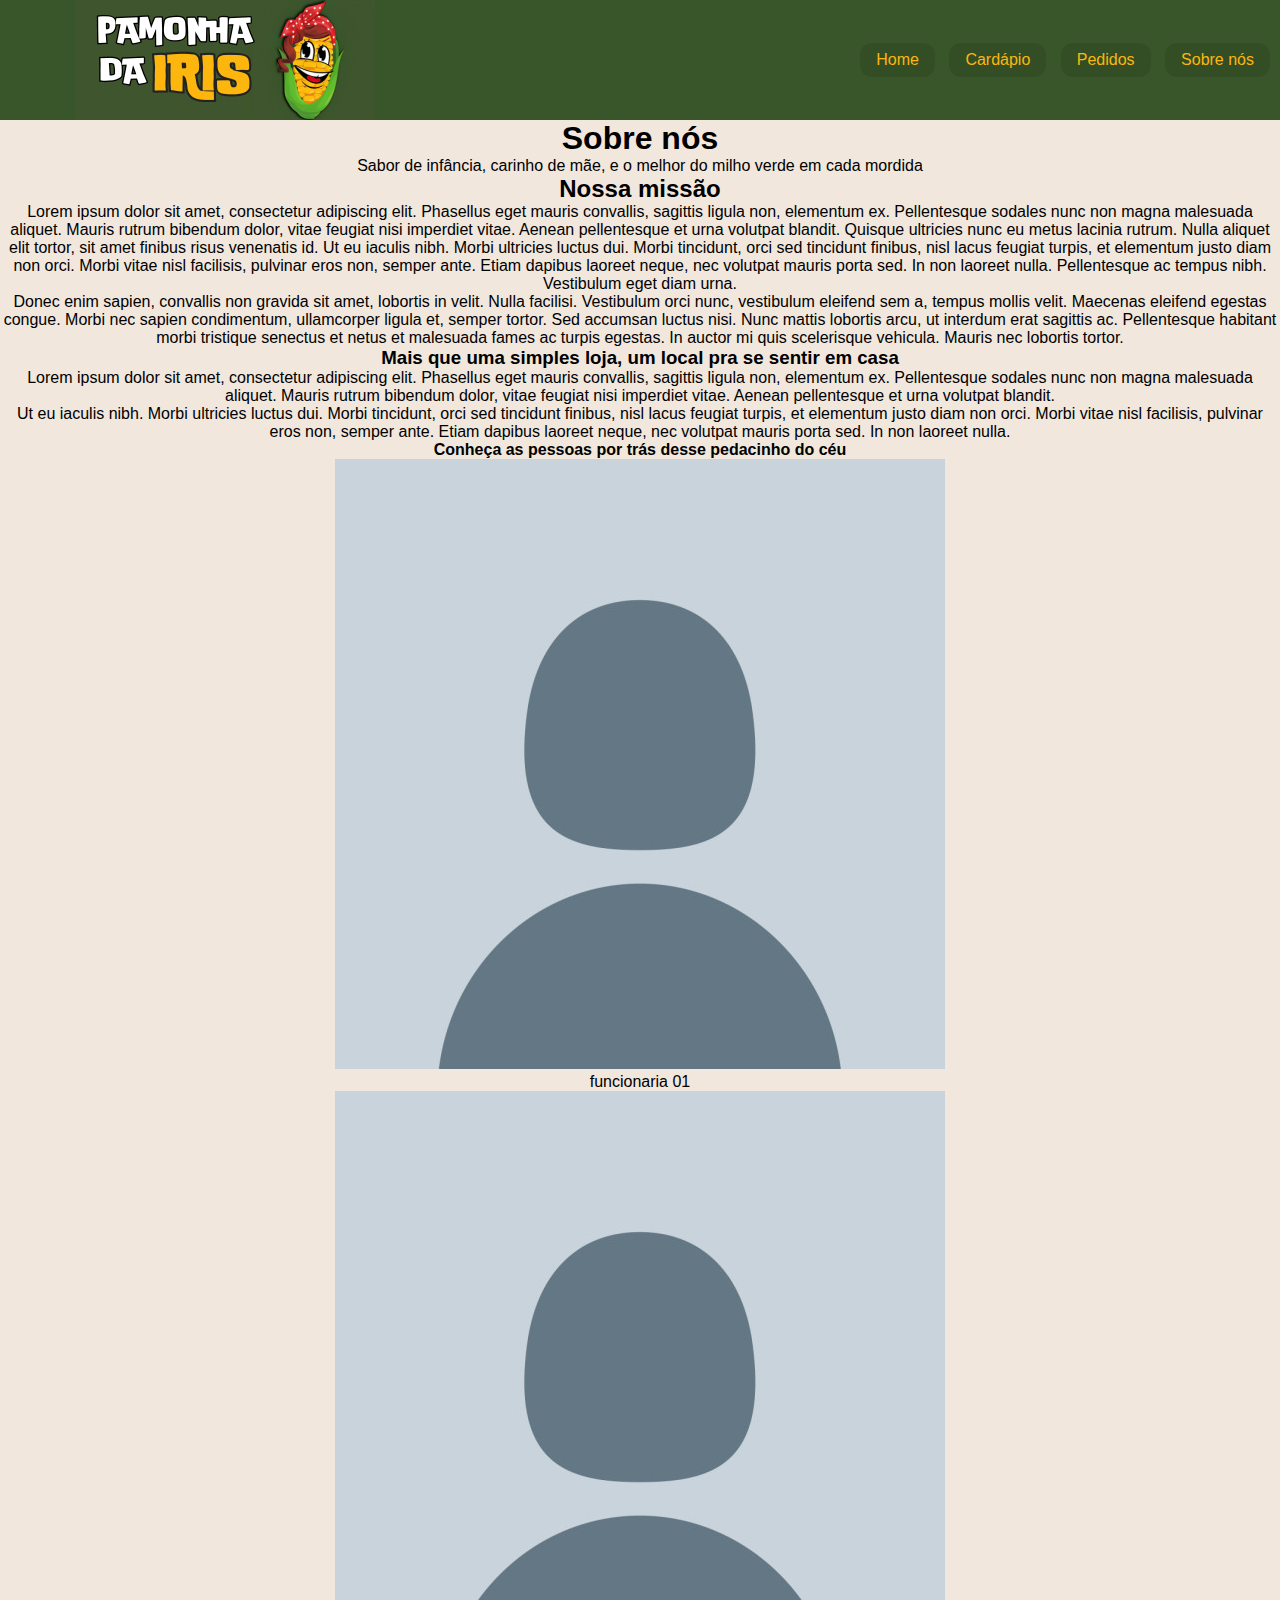
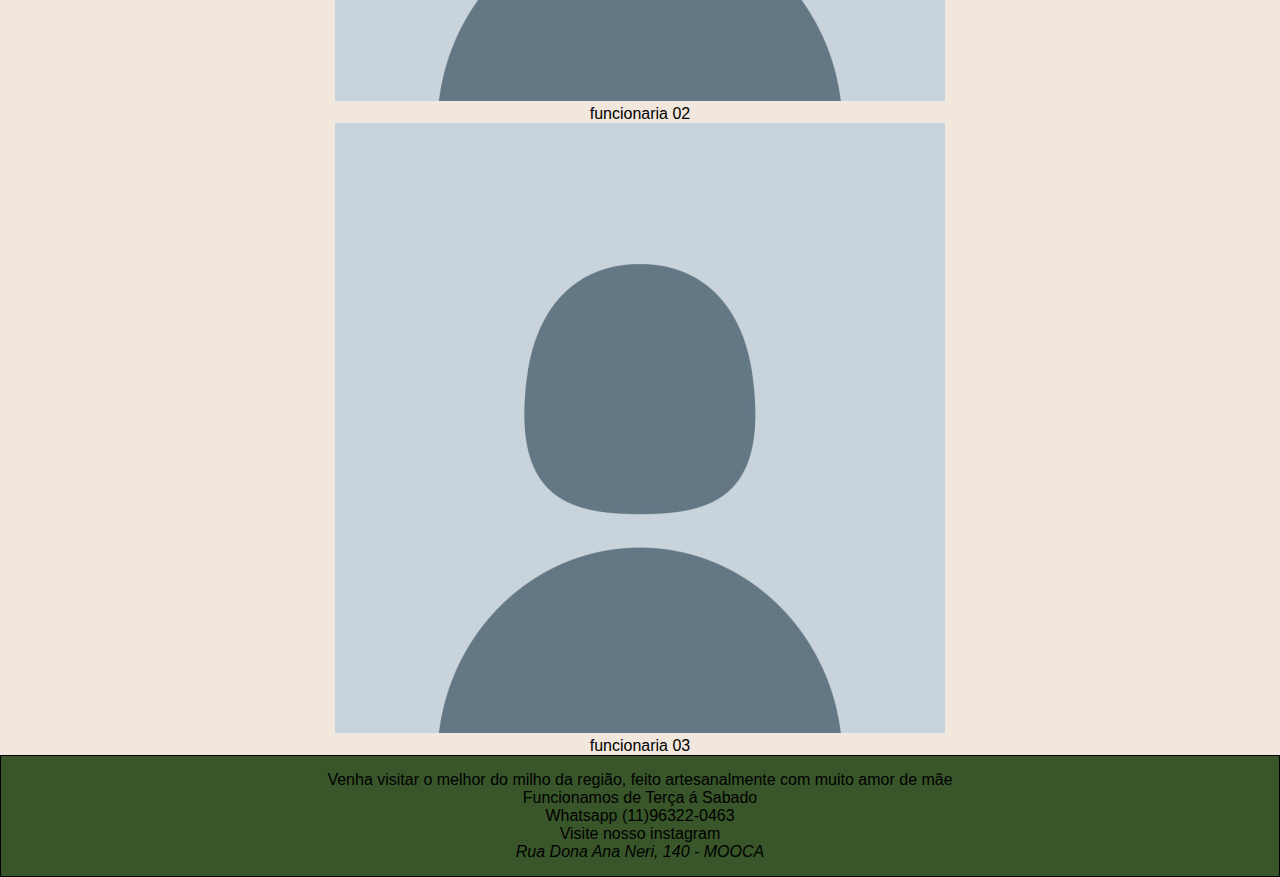
==== about.html @ 656d2824 "atualizacao header" ====
<!DOCTYPE html>
<html lang="pt-br">
<head>
    <meta charset="UTF-8">
    <meta name="viewport" content="width=device-width, initial-scale=1.0">
    <title>Pamonha da Iris</title>
    <link rel="stylesheet" href="styles/main.css">
    <link rel="stylesheet" href="styles/about.css">
</head>
<body>
    <header>
        <nav class="container__header">
            <div class="container__header__logo">
                <img class="logo_img" src="img/PAMONHA.png">
            </div>

            <ul class="menu">
                <li class="menu__item"><a href="index.html">Home</a></li>
                <li class="menu__item"><a href="cardapio.html">Cardápio</a></li>
                <li class="menu__item"><a href="pedidos.html">Pedidos</a></li>
                <li class="menu__item"><a href="about.html">Sobre nós</a></li>
            </ul>
        </nav>
    </header>
    <main>
        <section class="about-us"><h1>Sobre nós</h1>
            <p>Sabor de infância, carinho de mãe, e o melhor do milho verde em cada mordida</p>
            <h2>Nossa missão</h2>
            <p>Lorem ipsum dolor sit amet, consectetur adipiscing elit. Phasellus eget mauris convallis, sagittis ligula non, elementum ex. Pellentesque sodales nunc non magna malesuada aliquet. Mauris rutrum bibendum dolor, vitae feugiat nisi imperdiet vitae. Aenean pellentesque et urna volutpat blandit. Quisque ultricies nunc eu metus lacinia rutrum. Nulla aliquet elit tortor, sit amet finibus risus venenatis id. Ut eu iaculis nibh. Morbi ultricies luctus dui. Morbi tincidunt, orci sed tincidunt finibus, nisl lacus feugiat turpis, et elementum justo diam non orci. Morbi vitae nisl facilisis, pulvinar eros non, semper ante. Etiam dapibus laoreet neque, nec volutpat mauris porta sed. In non laoreet nulla. Pellentesque ac tempus nibh. Vestibulum eget diam urna.</p>
            <p>Donec enim sapien, convallis non gravida sit amet, lobortis in velit. Nulla facilisi. Vestibulum orci nunc, vestibulum eleifend sem a, tempus mollis velit. Maecenas eleifend egestas congue. Morbi nec sapien condimentum, ullamcorper ligula et, semper tortor. Sed accumsan luctus nisi. Nunc mattis lobortis arcu, ut interdum erat sagittis ac. Pellentesque habitant morbi tristique senectus et netus et malesuada fames ac turpis egestas. In auctor mi quis scelerisque vehicula. Mauris nec lobortis tortor.</p>
        </section>
        
        <section class="nossa-historia">
            <h3>Mais que uma simples loja, um local pra se sentir em casa</h3>
            <p>Lorem ipsum dolor sit amet, consectetur adipiscing elit. Phasellus eget mauris convallis, sagittis ligula non, elementum ex. Pellentesque sodales nunc non magna malesuada aliquet. Mauris rutrum bibendum dolor, vitae feugiat nisi imperdiet vitae. Aenean pellentesque et urna volutpat blandit.</p>
            <p>Ut eu iaculis nibh. Morbi ultricies luctus dui. Morbi tincidunt, orci sed tincidunt finibus, nisl lacus feugiat turpis, et elementum justo diam non orci. Morbi vitae nisl facilisis, pulvinar eros non, semper ante. Etiam dapibus laoreet neque, nec volutpat mauris porta sed. In non laoreet nulla.</p>
        </section>

        <section class="funcionarios">
            <h4>Conheça as pessoas por trás desse pedacinho do céu</h4>
            <div class="funcionaria">
                <img src="img/no_img.png" alt="imagem da funcionaria 01">
                <p>funcionaria 01</p>
            </div>
            <div class="funcionaria">
                <img src="img/no_img.png" alt="imagem da funcionaria 01">
                <p>funcionaria 02</p>
            </div>
            <div class="funcionaria">
                <img src="img/no_img.png" alt="imagem da funcionaria 01">
                <p>funcionaria 03</p>
            </div>
        </section>
        
        <section class="feedback">

        </section>
    </main>
    <footer class="contato">
        <div class="contato__redes">
            <p>Venha visitar o melhor do milho da região, feito artesanalmente com muito amor de mãe</p>
            <p>Funcionamos de Terça á Sabado</p>
            <a href ="tel:+(11)96322-0463">Whatsapp (11)96322-0463</a>
            <a href="https://www.instagram.com/pamonhadairis/" target="_blank">Visite nosso instagram</a>
        </div>

        <div class="contato__endereco">
            <address>
                <p>Rua Dona Ana Neri, 140 - MOOCA</p>
            </address>
        </div>
    </footer>

    <script src="script.js"></script>
</body>
</html>
---- styles/main.css ----
@import url('https://fonts.googleapis.com/css2?family=Sulphur+Point:wght@300;400;700&display=swap');
/* font-family: 'Sulphur Point', sans-serif;*/

:root {
    --bege-fundo: #F1E7DD;
    --amarelo-escuro: #FCB60D;
    --preto: rgb(4, 2, 1);
    --marrom: rgb(133, 39, 3);
    --verde-escuro: #39562A;
    --verde-medio: rgb(63, 95, 46);
}

* {
	margin: 0;
	padding: 0;
}

body {
	font-family: 'Sulphur Point', sans-serif;
	background-color: var(--bege-fundo);
    text-align: center;
    margin: 0;
    font-family: Arial, sans-serif;
}

.container__header {
    display: flex;
    align-items: center;
    justify-content: space-between;
    background-color: var(--verde-escuro);
    height: 120px;
}

.container__header__logo {
    width: 300px;
    height: 120px;
}

.logo_img {
    padding-left: 25%;
    width: 100%;
    height: 100%;
}

.container__header__nome {
    font-size: 32px;
}

.menu {
    list-style: none;
    margin: 0;
}

.menu__item {
    background-color: rgb(51, 78, 37); 
    display: inline-block;
    margin-right: 10px;
    border-radius: 12px;

}

.menu__item a {
    text-decoration: none;
    color: var(--amarelo-escuro);
    padding: 8px 16px; 
    display: block;
    box-sizing: border-box;
}

.menu__item a:hover {
    background-color: rgb(51, 78, 37);
    color: white;
    border-radius: 8px;
}

.contato {
    display: flex;
    align-items: center;
    justify-content: center;
    background-color: var(--verde-escuro);
    height: 120px;
    border: 1px solid black;
    flex-direction: column;
}

.contato__redes {
    display: flex;
    flex-direction: column;
    align-items: center;
    text-align: center;
}

.contato__redes h5, .contato__redes p, .contato__redes a {
    margin: 0;
}

.contato__redes a {
    color: black;
    text-decoration: none;
}

.contato__redes a:hover {
    text-decoration: underline;
}
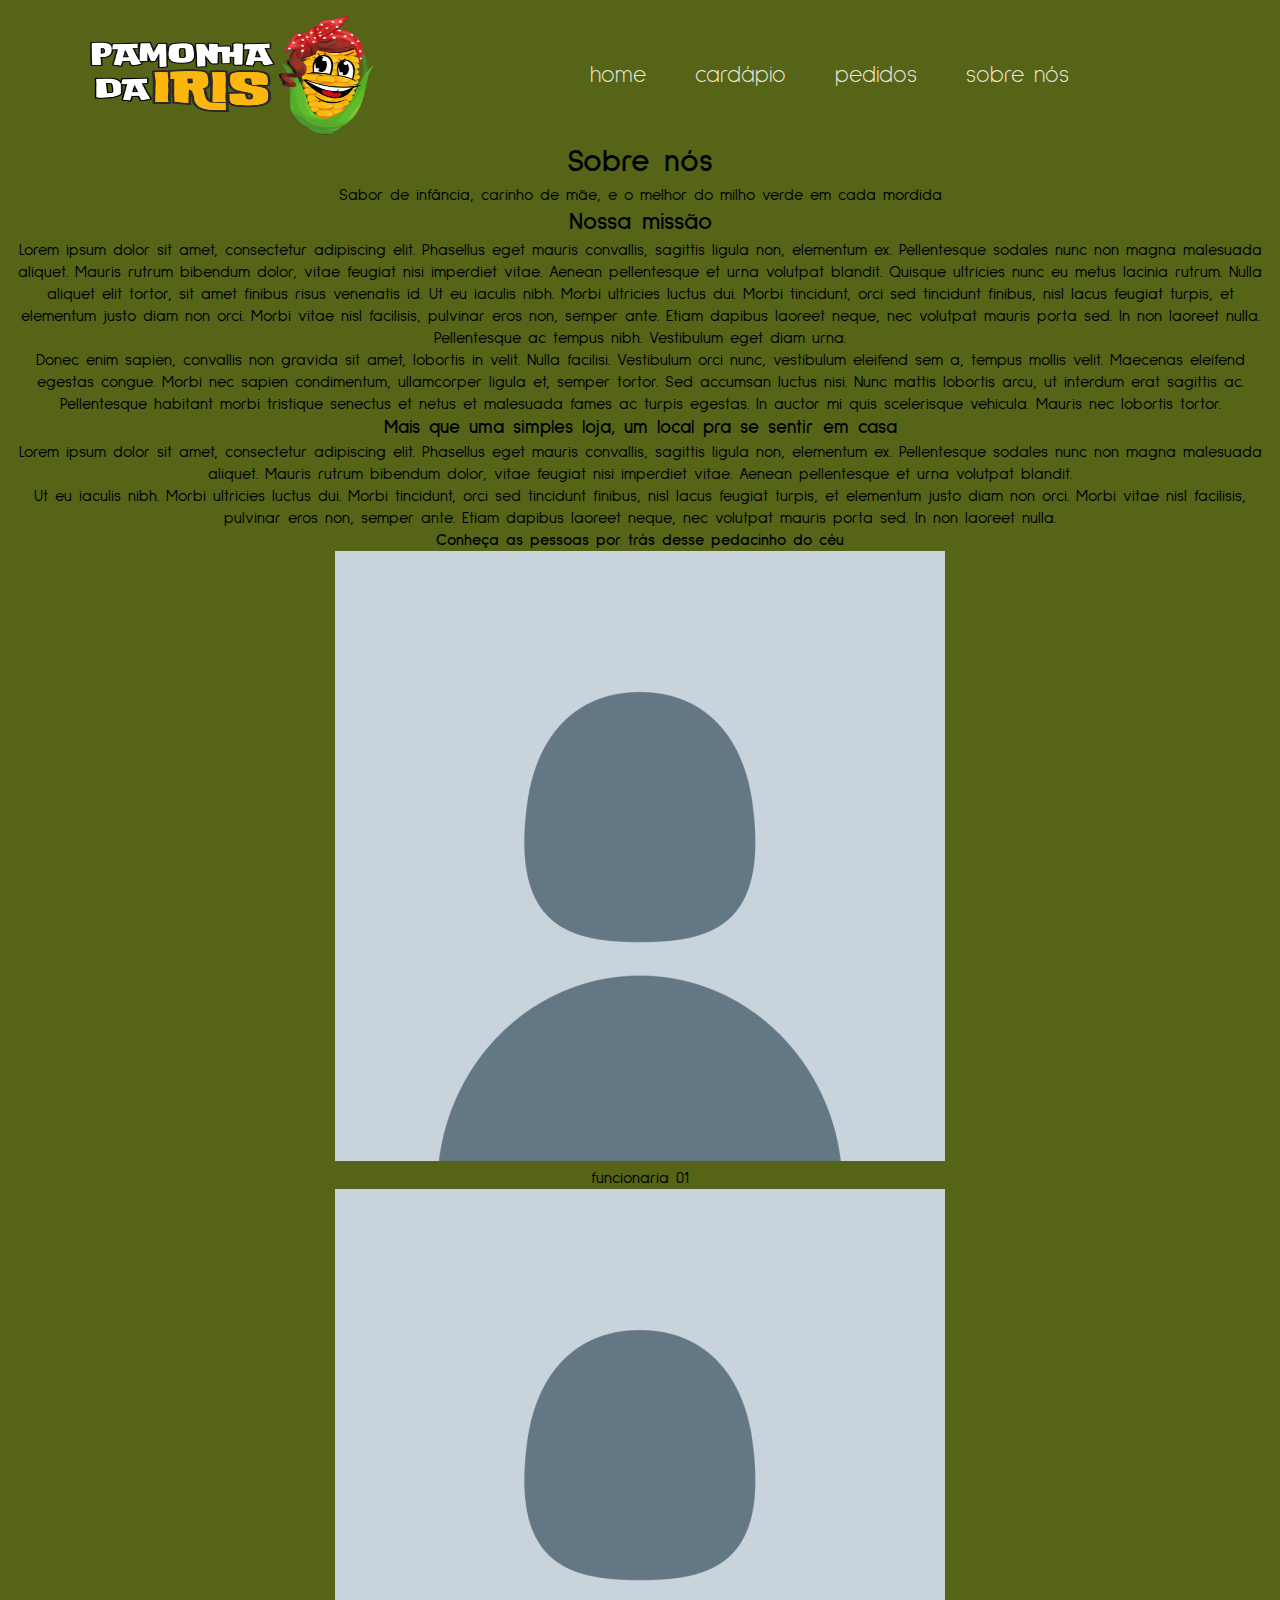
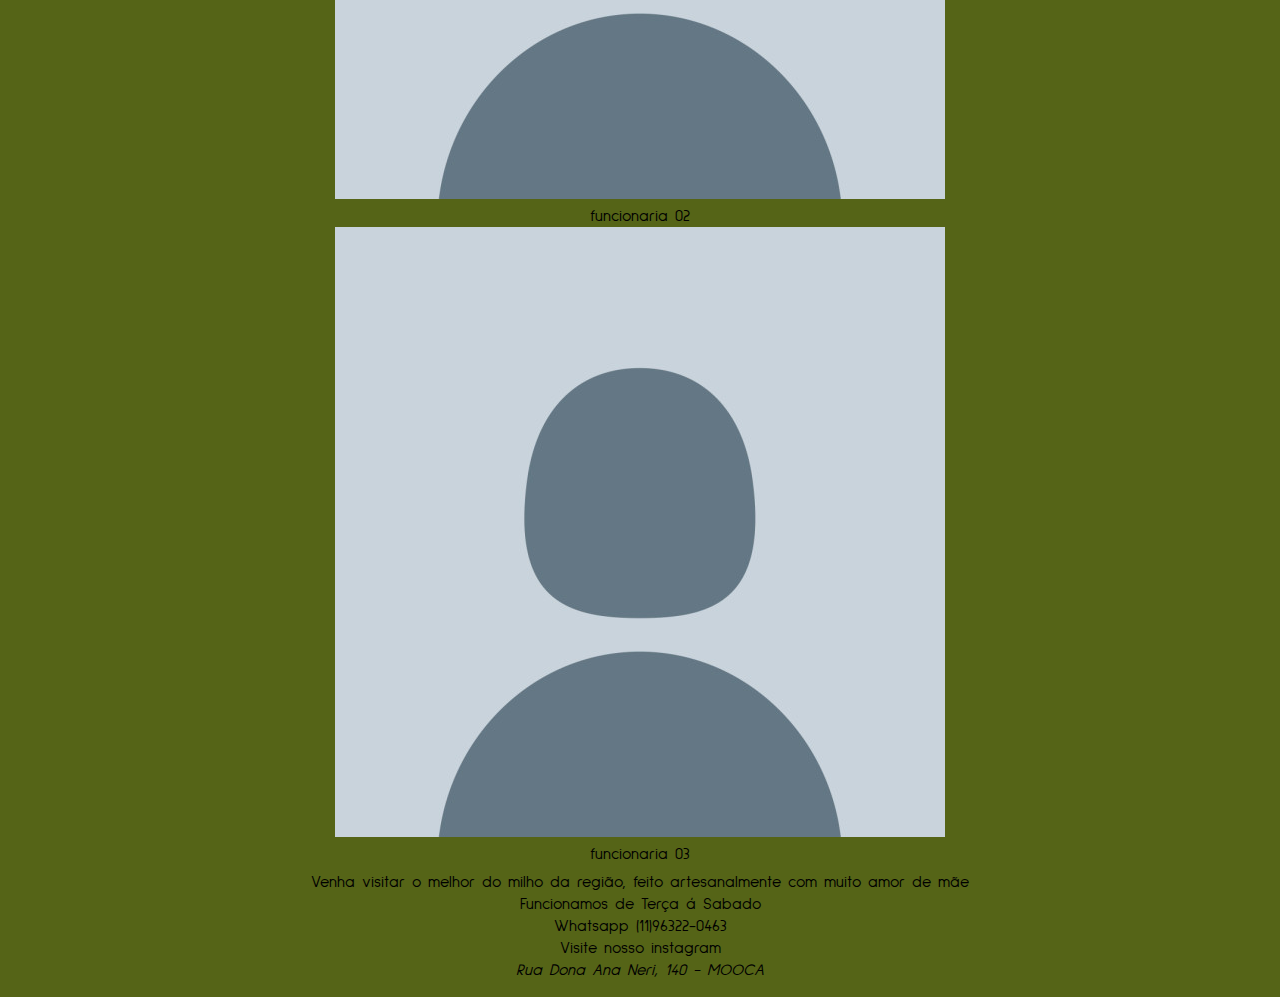
==== commit 5b7be2e3: "alteracao logo" ====
--- a/about.html
+++ b/about.html
@@ -11,7 +11,7 @@
     <header>
         <nav class="container__header">
             <div class="container__header__logo">
-                <img class="logo_img" src="img/PAMONHA.png">
+                <img class="logo_img" src="img/1.png">
             </div>
 
             <ul class="menu">
--- a/styles/main.css
+++ b/styles/main.css
@@ -1,13 +1,17 @@
 @import url('https://fonts.googleapis.com/css2?family=Sulphur+Point:wght@300;400;700&display=swap');
+@import url('https://fonts.googleapis.com/css2?family=Agbalumo&display=swap');
+@import url('https://fonts.googleapis.com/css2?family=Archivo+Black&display=swap');
 /* font-family: 'Sulphur Point', sans-serif;*/
 
+/* Variáveis de cores */
 :root {
     --bege-fundo: #F1E7DD;
+    /* 241 231  221*/
     --amarelo-escuro: #FCB60D;
     --preto: rgb(4, 2, 1);
     --marrom: rgb(133, 39, 3);
-    --verde-escuro: #39562A;
-    --verde-medio: rgb(63, 95, 46);
+    --verde-escuro: #556417;
+    --verde-medio: #3C4C02;
 }
 
 * {
@@ -17,18 +21,19 @@
 
 body {
 	font-family: 'Sulphur Point', sans-serif;
-	background-color: var(--bege-fundo);
+	background-color: var(--verde-escuro);
     text-align: center;
-    margin: 0;
-    font-family: Arial, sans-serif;
+    border: 10px solid var(--verde-escuro);
 }
 
+/* CABEÇALHO */
 .container__header {
     display: flex;
     align-items: center;
     justify-content: space-between;
     background-color: var(--verde-escuro);
-    height: 120px;
+    height: 130px;
+    font-family: 'Sulphur Point', sans-serif;
 }
 
 .container__header__logo {
@@ -42,44 +47,57 @@
     height: 100%;
 }
 
+.container__header__logo img:hover {
+    -webkit-transform: scale(1.08);
+    -ms-transform: scale(1.08);
+    transform: scale(1.08);
+    transition: 1s ease;
+}
+
 .container__header__nome {
     font-size: 32px;
 }
 
 .menu {
     list-style: none;
-    margin: 0;
+    padding: 100px;
+    margin-right: 75px;
 }
 
 .menu__item {
-    background-color: rgb(51, 78, 37); 
+    background-color: var(--verde-escuro); 
     display: inline-block;
     margin-right: 10px;
     border-radius: 12px;
-
+    font-size: 23px;
+    font-weight: 300;
+    text-transform: lowercase;
 }
 
 .menu__item a {
     text-decoration: none;
-    color: var(--amarelo-escuro);
+    color: var(--bege-fundo);
     padding: 8px 16px; 
     display: block;
     box-sizing: border-box;
 }
 
 .menu__item a:hover {
-    background-color: rgb(51, 78, 37);
-    color: white;
-    border-radius: 8px;
+    background-color: rgba(241, 231,  221, 0.2);
+    color: var(--amarelo-escuro);
+    font-weight: 700;
+    border: 1px solid var(--bege-fundo);
+    border-radius: 24px;
 }
 
+/* RODAPÉ */
 .contato {
     display: flex;
     align-items: center;
     justify-content: center;
     background-color: var(--verde-escuro);
     height: 120px;
-    border: 1px solid black;
+    border: 1px solid var(--verde-escuro);
     flex-direction: column;
 }
 
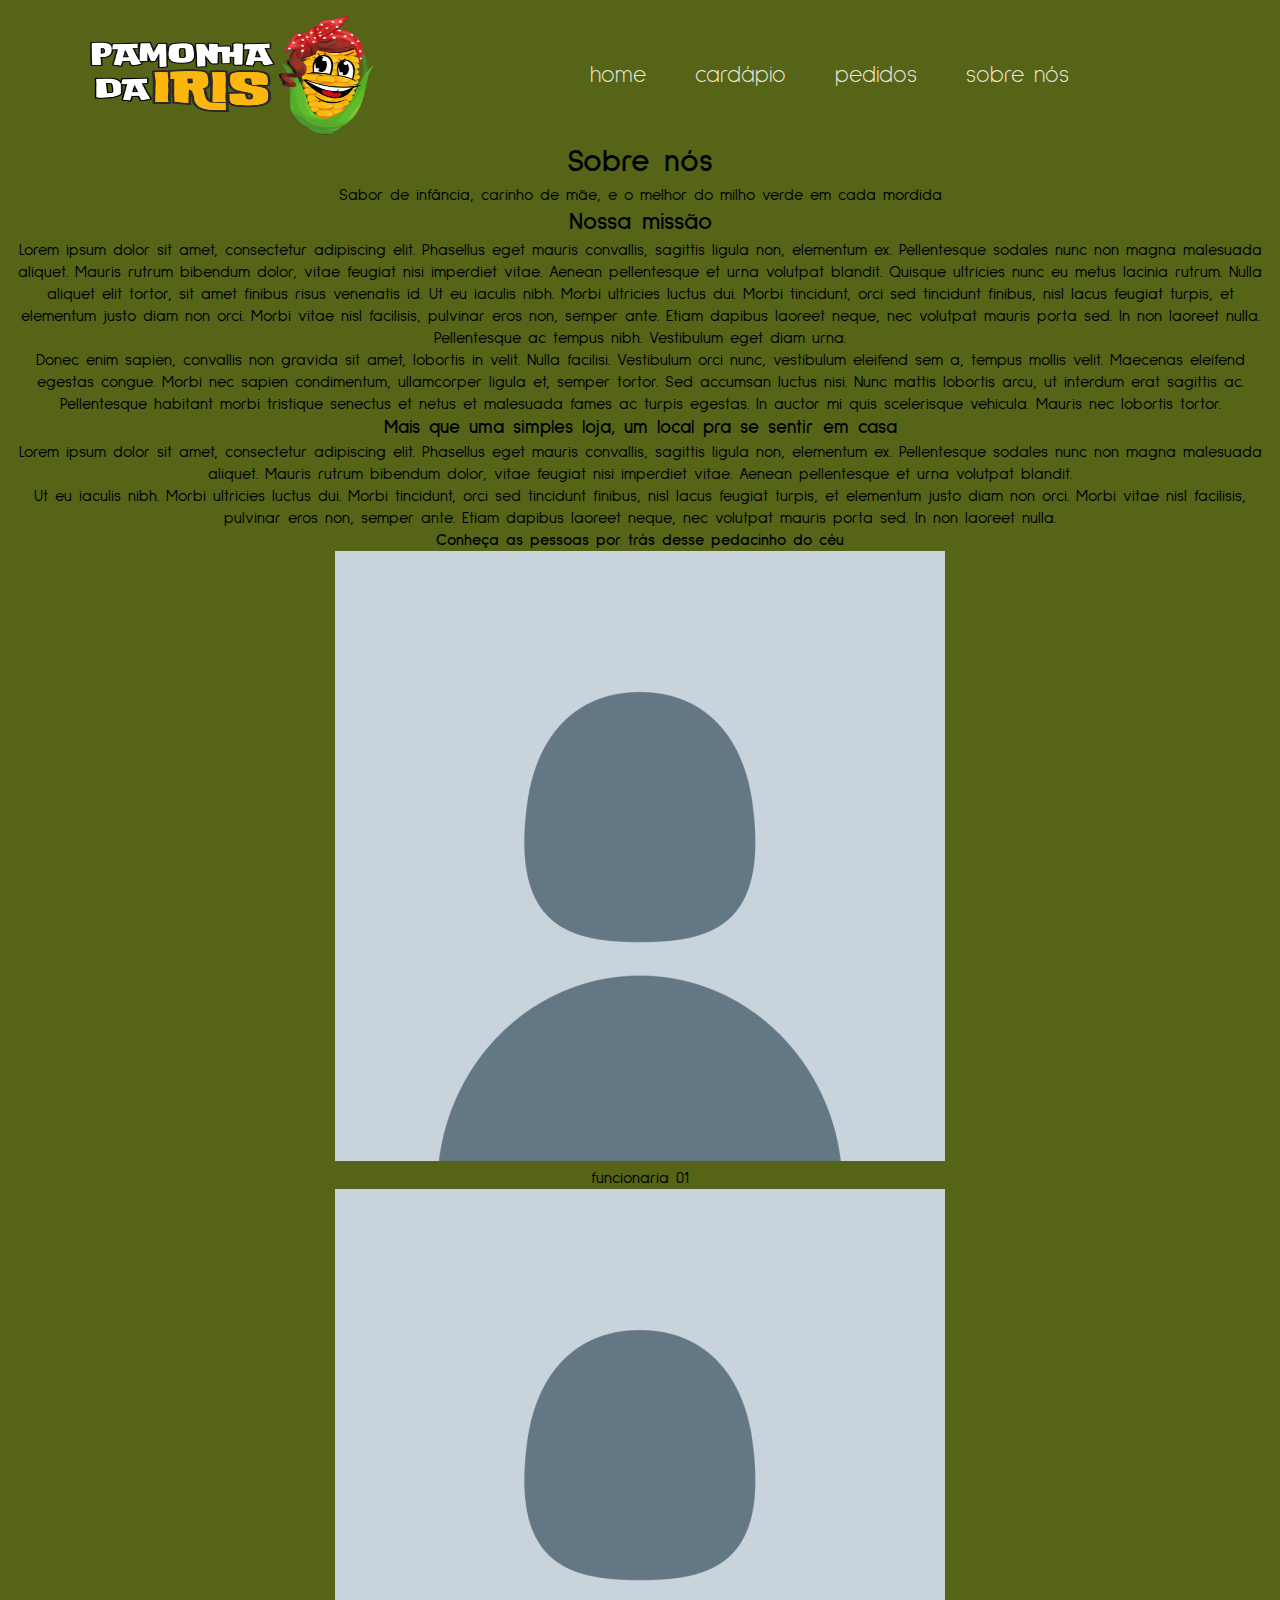
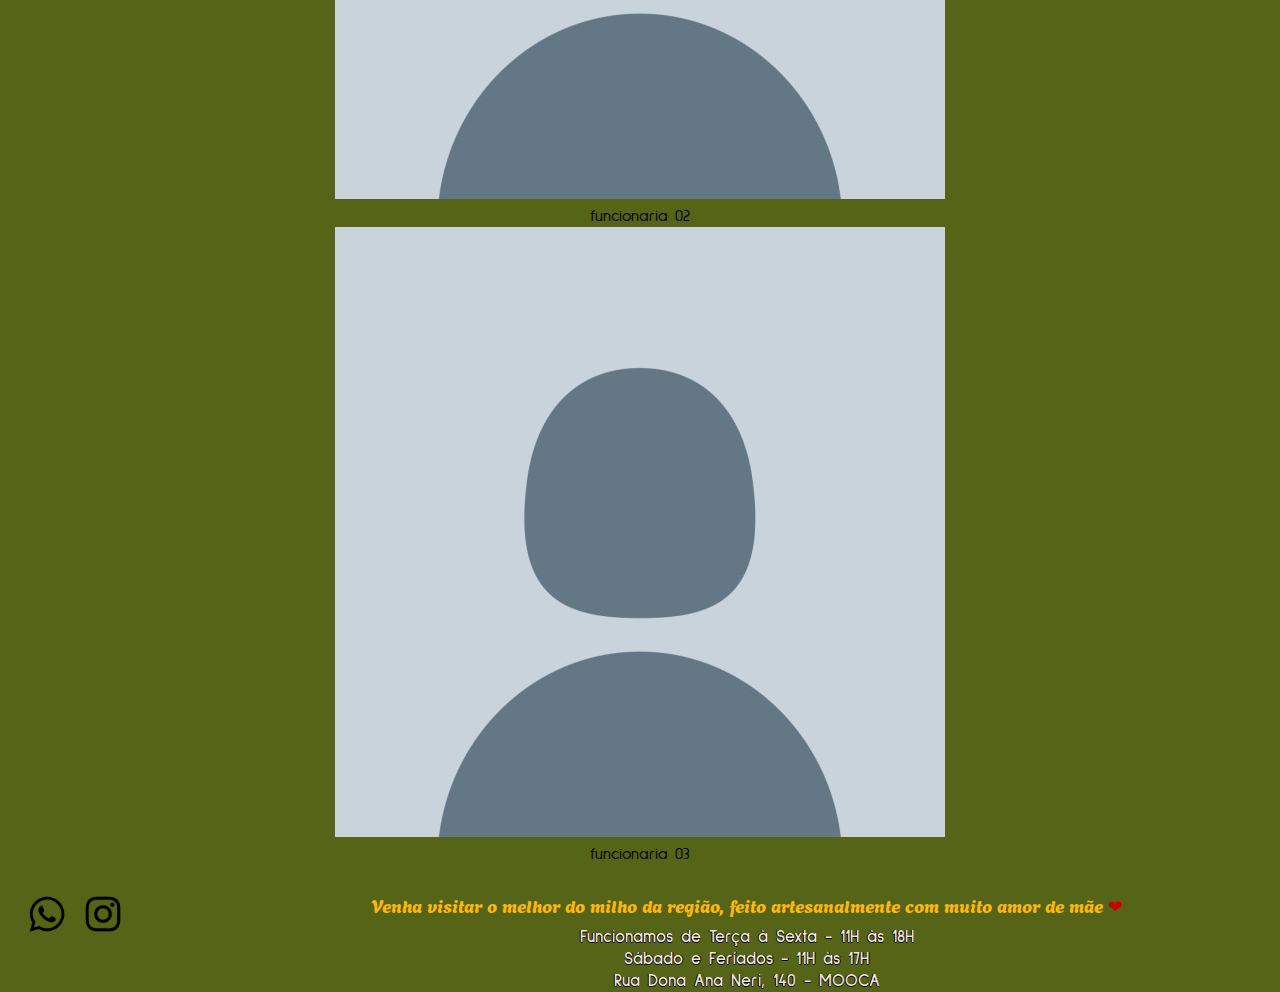
==== commit 00f53f53: "atualizacao index" ====
--- a/about.html
+++ b/about.html
@@ -57,18 +57,19 @@
         </section>
     </main>
     <footer class="contato">
-        <div class="contato__redes">
-            <p>Venha visitar o melhor do milho da região, feito artesanalmente com muito amor de mãe</p>
-            <p>Funcionamos de Terça á Sabado</p>
-            <a href ="tel:+(11)96322-0463">Whatsapp (11)96322-0463</a>
-            <a href="https://www.instagram.com/pamonhadairis/" target="_blank">Visite nosso instagram</a>
+
+        <div class="container_contato">
+            <a href ="https://wa.me/+5511963220463" target="_blank"><img class="contato_img" src="img/whatsapp_logo.png"></a>
+            <a href="https://www.instagram.com/pamonhadairis/" target="_blank"><img class="contato_img" src="img/instagram_logo.png"></a>
         </div>
 
-        <div class="contato__endereco">
-            <address>
-                <p>Rua Dona Ana Neri, 140 - MOOCA</p>
-            </address>
+        <div class="contato__redes">
+            <p class="contato__redes__p1">Venha visitar o melhor do milho da região, feito artesanalmente com muito amor de mãe <span id="contato_coracao">❤</span></p>
+            <p class="contato__redes__p2">Funcionamos de Terça à Sexta - 11H às 18H</p>
+            <p class="contato__redes__p2">Sábado e Feríados - 11H às 17H</p>
+            <p class="contato__redes__p2">Rua Dona Ana Neri, 140 - MOOCA</p>
         </div>
+
     </footer>
 
     <script src="script.js"></script>
--- a/styles/main.css
+++ b/styles/main.css
@@ -2,16 +2,20 @@
 @import url('https://fonts.googleapis.com/css2?family=Agbalumo&display=swap');
 @import url('https://fonts.googleapis.com/css2?family=Archivo+Black&display=swap');
 /* font-family: 'Sulphur Point', sans-serif;*/
+/* font-family: 'Archivo Black', sans-serif; */
 
 /* Variáveis de cores */
 :root {
     --bege-fundo: #F1E7DD;
     /* 241 231  221*/
     --amarelo-escuro: #FCB60D;
+    /* 252 182 13 */
     --preto: rgb(4, 2, 1);
     --marrom: rgb(133, 39, 3);
     --verde-escuro: #556417;
+    /* 85 100 23 */
     --verde-medio: #3C4C02;
+    /* 60 76 2 */
 }
 
 * {
@@ -93,30 +97,58 @@
 /* RODAPÉ */
 .contato {
     display: flex;
-    align-items: center;
-    justify-content: center;
+    flex-direction: row;
+    justify-content: flex-start;
+    gap: 19.5%;
     background-color: var(--verde-escuro);
-    height: 120px;
+    height: 90px;
     border: 1px solid var(--verde-escuro);
-    flex-direction: column;
+    margin-top: 25px;
+}
+
+.container_contato {
+    display: flex;
+    gap: 10px;
+    margin-left: 1%;
+}
+
+.contato_img {
+    width: 46px;
+    height: 46px;
 }
 
 .contato__redes {
     display: flex;
     flex-direction: column;
-    align-items: center;
-    text-align: center;
+    justify-content: flex-start;
+    display: block;
 }
 
-.contato__redes h5, .contato__redes p, .contato__redes a {
-    margin: 0;
+.contato__redes p{
+    display: block;
 }
 
-.contato__redes a {
-    color: black;
-    text-decoration: none;
+.contato__redes__p1 {
+    font-family: 'Agbalumo';
+    word-spacing: 2px;
+    font-size: 18px;
+    color: var(--amarelo-escuro);
+    margin-bottom: 8px;
 }
 
-.contato__redes a:hover {
-    text-decoration: underline;
+.contato__redes__p2 {
+    color: var(--bege-fundo);
+    font-family: 'Sulphur Point', sans-serif;
+    font-size: 16.5px;
+    font-weight: 700;
+    text-shadow: -0.5px 0 black, 0 0.5px black,
+    0.5px 0 black, 0 -0.5px black;
+}
+
+#contato_coracao {
+    color: rgb(199, 2, 2);
+}
+
+.container_contato a:hover {
+    filter: invert(1);
 }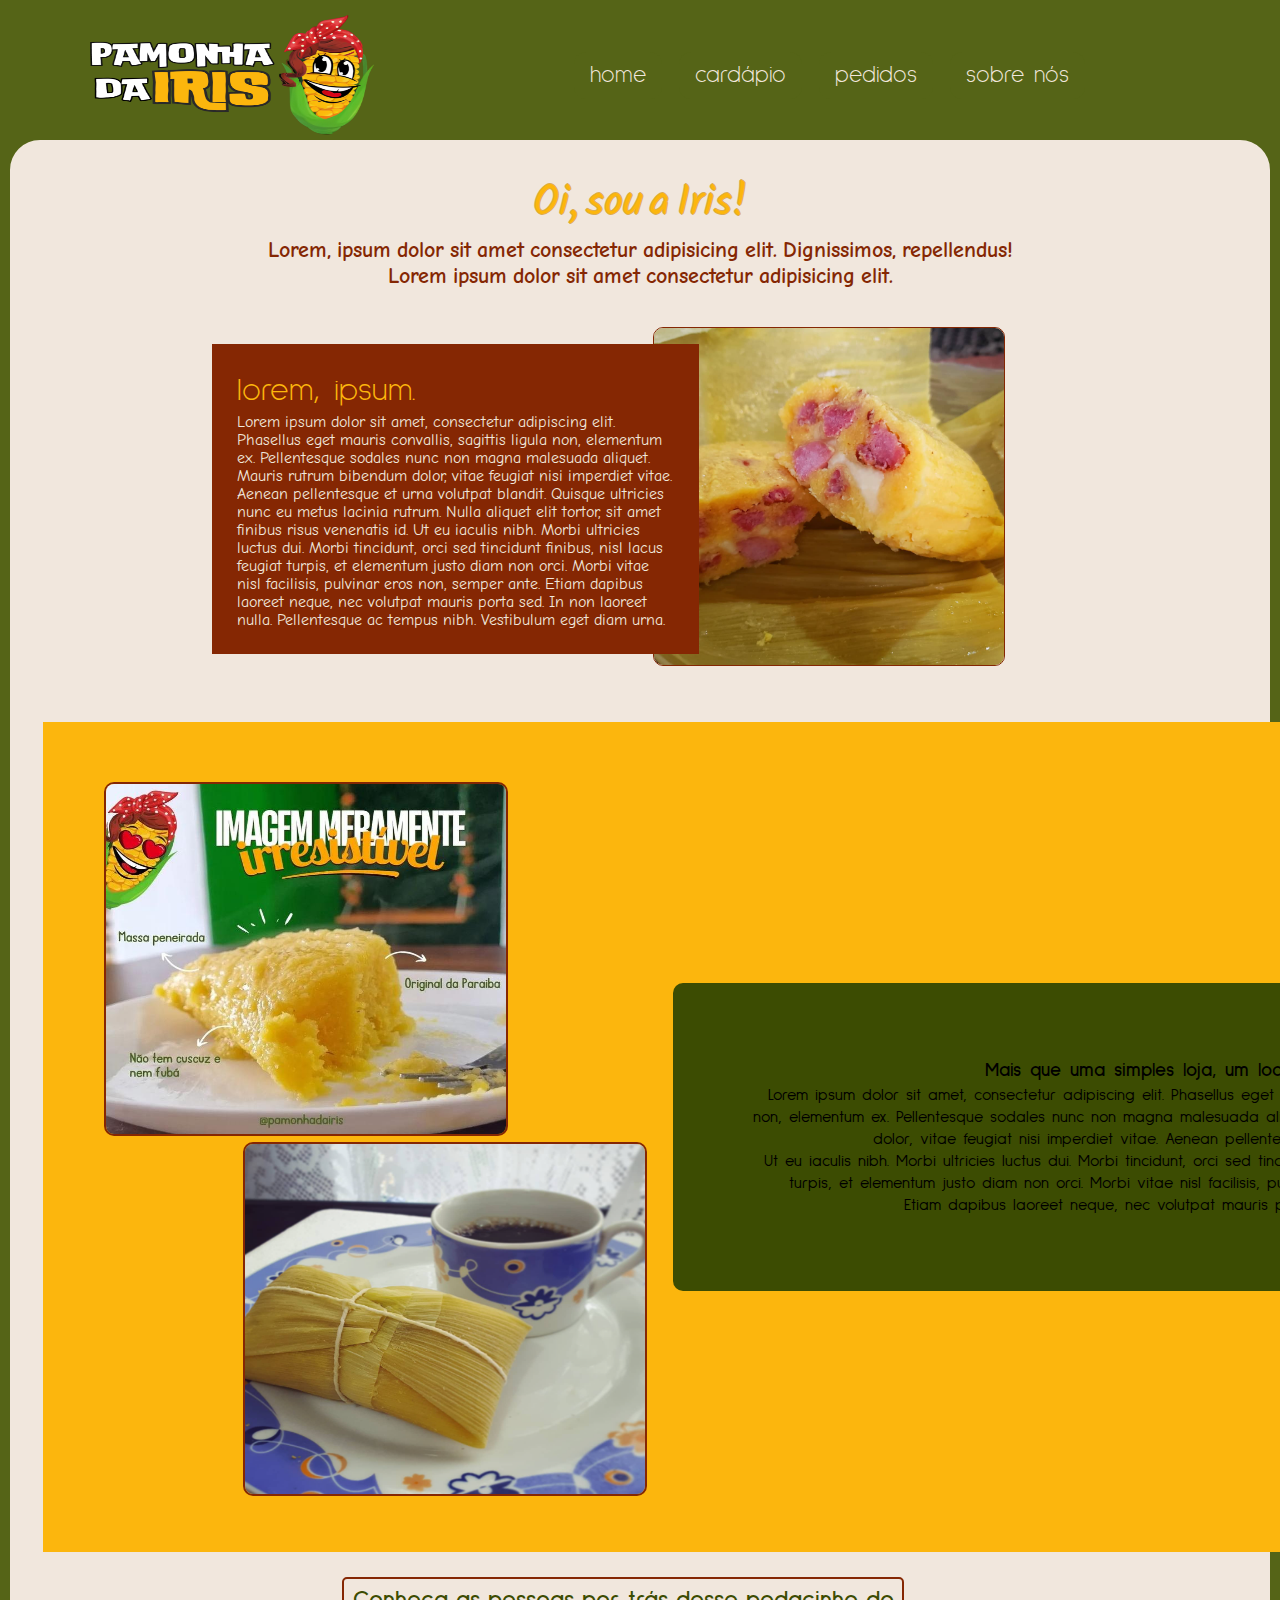
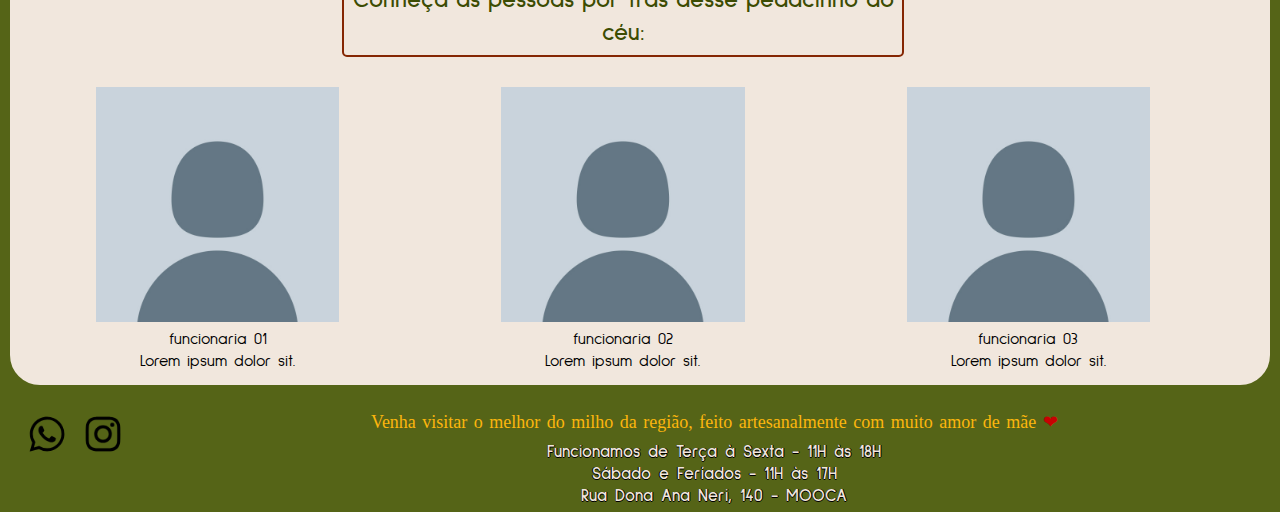
==== commit 9c3264ea: "atualizacao sobre-nos" ====
--- a/about.html
+++ b/about.html
@@ -22,33 +22,54 @@
             </ul>
         </nav>
     </header>
-    <main>
-        <section class="about-us"><h1>Sobre nós</h1>
-            <p>Sabor de infância, carinho de mãe, e o melhor do milho verde em cada mordida</p>
-            <h2>Nossa missão</h2>
-            <p>Lorem ipsum dolor sit amet, consectetur adipiscing elit. Phasellus eget mauris convallis, sagittis ligula non, elementum ex. Pellentesque sodales nunc non magna malesuada aliquet. Mauris rutrum bibendum dolor, vitae feugiat nisi imperdiet vitae. Aenean pellentesque et urna volutpat blandit. Quisque ultricies nunc eu metus lacinia rutrum. Nulla aliquet elit tortor, sit amet finibus risus venenatis id. Ut eu iaculis nibh. Morbi ultricies luctus dui. Morbi tincidunt, orci sed tincidunt finibus, nisl lacus feugiat turpis, et elementum justo diam non orci. Morbi vitae nisl facilisis, pulvinar eros non, semper ante. Etiam dapibus laoreet neque, nec volutpat mauris porta sed. In non laoreet nulla. Pellentesque ac tempus nibh. Vestibulum eget diam urna.</p>
-            <p>Donec enim sapien, convallis non gravida sit amet, lobortis in velit. Nulla facilisi. Vestibulum orci nunc, vestibulum eleifend sem a, tempus mollis velit. Maecenas eleifend egestas congue. Morbi nec sapien condimentum, ullamcorper ligula et, semper tortor. Sed accumsan luctus nisi. Nunc mattis lobortis arcu, ut interdum erat sagittis ac. Pellentesque habitant morbi tristique senectus et netus et malesuada fames ac turpis egestas. In auctor mi quis scelerisque vehicula. Mauris nec lobortis tortor.</p>
+    <main class="principal">
+        <section class="about-us">
+            <h1>Oi, sou a Iris!</h1>
+            <p>Lorem, ipsum dolor sit amet consectetur adipisicing elit. Dignissimos, repellendus!</p>
+            <p>Lorem ipsum dolor sit amet consectetur adipisicing elit.</p>
+        </section>
+
+        <section class="historia">
+            <div class="historia__texto">
+                <h2>Lorem, ipsum.</h2>
+                <p>Lorem ipsum dolor sit amet, consectetur adipiscing elit. Phasellus eget mauris convallis, sagittis ligula non, elementum ex. Pellentesque sodales nunc non magna malesuada aliquet. Mauris rutrum bibendum dolor, vitae feugiat nisi imperdiet vitae. Aenean pellentesque et urna volutpat blandit. Quisque ultricies nunc eu metus lacinia rutrum. Nulla aliquet elit tortor, sit amet finibus risus venenatis id. Ut eu iaculis nibh. Morbi ultricies luctus dui. Morbi tincidunt, orci sed tincidunt finibus, nisl lacus feugiat turpis, et elementum justo diam non orci. Morbi vitae nisl facilisis, pulvinar eros non, semper ante. Etiam dapibus laoreet neque, nec volutpat mauris porta sed. In non laoreet nulla. Pellentesque ac tempus nibh. Vestibulum eget diam urna.</p>
+            </div>
+            <div class="historia__img">
+                <img src="img/img_2.png" alt="imagem_empresa">
+            </div>
         </section>
         
-        <section class="nossa-historia">
-            <h3>Mais que uma simples loja, um local pra se sentir em casa</h3>
-            <p>Lorem ipsum dolor sit amet, consectetur adipiscing elit. Phasellus eget mauris convallis, sagittis ligula non, elementum ex. Pellentesque sodales nunc non magna malesuada aliquet. Mauris rutrum bibendum dolor, vitae feugiat nisi imperdiet vitae. Aenean pellentesque et urna volutpat blandit.</p>
-            <p>Ut eu iaculis nibh. Morbi ultricies luctus dui. Morbi tincidunt, orci sed tincidunt finibus, nisl lacus feugiat turpis, et elementum justo diam non orci. Morbi vitae nisl facilisis, pulvinar eros non, semper ante. Etiam dapibus laoreet neque, nec volutpat mauris porta sed. In non laoreet nulla.</p>
+        <section class="mais__sobre">
+            <div class="mais__sobre__img">
+                <img src="img/img_pamonha.jpeg" alt="imagem empresa" id="img_1">
+                <img src="img/img_1.png" alt="imagem empresa" id="img_2">
+
+            </div>
+            <div class="mais__sobre__texto">
+                <h3>Mais que uma simples loja, um local pra se sentir em casa</h3>
+                <p>Lorem ipsum dolor sit amet, consectetur adipiscing elit. Phasellus eget mauris convallis, sagittis ligula non, elementum ex. Pellentesque sodales nunc non magna malesuada aliquet. Mauris rutrum bibendum dolor, vitae feugiat nisi imperdiet vitae. Aenean pellentesque et urna volutpat blandit.</p>
+                <p>Ut eu iaculis nibh. Morbi ultricies luctus dui. Morbi tincidunt, orci sed tincidunt finibus, nisl lacus feugiat turpis, et elementum justo diam non orci. Morbi vitae nisl facilisis, pulvinar eros non, semper ante. Etiam dapibus laoreet neque, nec volutpat mauris porta sed. In non laoreet nulla.</p>
+            </div>
         </section>
 
         <section class="funcionarios">
-            <h4>Conheça as pessoas por trás desse pedacinho do céu</h4>
-            <div class="funcionaria">
-                <img src="img/no_img.png" alt="imagem da funcionaria 01">
-                <p>funcionaria 01</p>
-            </div>
-            <div class="funcionaria">
-                <img src="img/no_img.png" alt="imagem da funcionaria 01">
-                <p>funcionaria 02</p>
-            </div>
-            <div class="funcionaria">
-                <img src="img/no_img.png" alt="imagem da funcionaria 01">
-                <p>funcionaria 03</p>
+            <h4>Conheça as pessoas por trás desse pedacinho do céu:</h4>
+            <div class="funcionarios__container">
+                <div class="funcionaria">
+                    <img src="img/no_img.png" alt="imagem da funcionaria 01">
+                    <p>funcionaria 01</p>
+                    <p>Lorem ipsum dolor sit.</p>
+                </div>
+                <div class="funcionaria">
+                    <img src="img/no_img.png" alt="imagem da funcionaria 01">
+                    <p>funcionaria 02</p>
+                    <p>Lorem ipsum dolor sit.</p>
+                </div>
+                <div class="funcionaria">
+                    <img src="img/no_img.png" alt="imagem da funcionaria 01">
+                    <p>funcionaria 03</p>
+                    <p>Lorem ipsum dolor sit.</p>
+                </div>
             </div>
         </section>
         
--- a/styles/main.css
+++ b/styles/main.css
@@ -1,8 +1,11 @@
 @import url('https://fonts.googleapis.com/css2?family=Sulphur+Point:wght@300;400;700&display=swap');
-@import url('https://fonts.googleapis.com/css2?family=Agbalumo&display=swap');
+@import url('https://fonts.googleapis.com/css2?family=Comic+Neue:ital,wght@0,300;0,400;0,700;1,300;1,400;1,700&display=swap');
 @import url('https://fonts.googleapis.com/css2?family=Archivo+Black&display=swap');
+@import url('https://fonts.googleapis.com/css2?family=Kalam:wght@300;400&display=swap');
 /* font-family: 'Sulphur Point', sans-serif;*/
+/*font-family: 'Comic Neue', cursive;*/
 /* font-family: 'Archivo Black', sans-serif; */
+/* font-family: 'Kalam', cursive; */
 
 /* Variáveis de cores */
 :root {
@@ -16,6 +19,8 @@
     /* 85 100 23 */
     --verde-medio: #3C4C02;
     /* 60 76 2 */
+    --vermelho: rgb(199, 2, 2);
+    --marrom-vinho: rgb(182, 18, 18);
 }
 
 * {
--- a/styles/about.css
+++ b/styles/about.css
@@ -0,0 +1,160 @@
+.principal {
+    background-color: var(--bege-fundo);
+    border: 5px solid var(--bege-fundo);
+    border-radius: 30px;
+}
+
+.about-us {
+    margin-top: 2%;
+    margin-bottom: 3%;
+    word-spacing: -2px;
+}
+
+.about-us h1 {
+    font-size: 42px;
+    font-family: 'Kalam', cursive;
+    font-weight: 400;
+    word-spacing: -10px;
+    color: var(--amarelo-escuro);
+    text-shadow: -1px 0 #DBAC51, 0 1px #DBAC51,
+    1px 0 #DBAC51, 0 -1px #DBAC51;
+}
+
+.about-us p {
+    font-size: 22px;
+    font-weight: 700;
+    color: var(--marrom);
+    font-family: 'Comic Neue', cursive;
+}
+
+.historia {
+    display: flex;
+    justify-content: center;
+    align-items: center;
+    position: relative;
+    box-sizing: border-box;
+    margin-left: 30%;
+    max-width: 1200px !important;
+}
+
+.historia__texto {
+    background-color: var(--marrom);
+    width: 50%;
+    padding: 25px;
+    margin-right: 85%;
+    position: absolute;
+    z-index: 2;
+    text-align: left;
+}
+
+.historia__texto h2 {
+    color: var(--amarelo-escuro);
+    font-weight: 300;
+    text-transform: lowercase;
+    font-family: 'Sulphur Point', sans-serif;
+    font-size: 32px;
+}
+
+.historia__texto p {
+    color: var(--bege-fundo);
+    font-size: 16px;
+    font-family: 'Comic Neue', cursive;
+}
+
+.historia__img {
+    z-index: 1;
+    width: 40%;
+}
+
+.historia__img img {
+    width: 100%;
+    height: auto;
+    border: 1px solid var(--marrom);
+    border-radius: 10px;
+
+}
+
+/* MAIS SOBRE */
+.mais__sobre {
+    display: flex;
+    justify-content: space-between;
+    align-items: center;
+    position: relative;
+    box-sizing: border-box;
+    max-width: 1600px !important;
+    margin-top: 50px;
+    margin-left: 28px;
+    width: 1500px;
+    height: 830px;
+    background-color: var(--amarelo-escuro);
+}
+
+.mais__sobre__img {
+    z-index: 1;
+    width: 35%;
+    height: 700px;
+    margin-top: 10px;
+    margin-bottom: 20px;
+}
+
+.mais__sobre__img img {
+    width: 400px;
+    height: 350px;
+    border: 2px solid var(--marrom);
+    border-radius: 10px;
+}
+
+#img_1 {
+    
+}
+
+#img_2 {
+    margin-left: 200px;
+    margin-bottom: -50px;
+}
+
+#img_3 {
+    margin-left: 400px;
+}
+
+.mais__sobre__texto {
+    text-align: right;
+    width:50%;
+    position: absolute;
+    background-color: var(--verde-medio);
+    padding: 5% 2% 5% 5%;
+    margin: 5% 0% 5% 42%;
+    border-radius: 10px;
+}
+
+/* FUNCIONÁRIOS */
+.funcionarios {
+    width: 95vw;
+    display: flex;
+    flex-direction: column;
+    align-items: center;
+    gap: 30px;
+}
+
+.funcionarios h4 {
+    width: 45%;
+    color: var(--verde-medio);
+    font-weight: 700;
+    font-family: 'Sulphur Point', sans-serif;
+    font-size: 24px;
+    margin-top: 25px;
+    border: 2px solid var(--marrom);
+    border-radius: 5px;
+    padding: 5px;
+    word-spacing: -3px;
+}
+
+.funcionarios__container {
+    display: flex;
+    justify-content: space-around;
+}
+
+.funcionaria img {
+    width: 60%;
+    height: 80%;
+}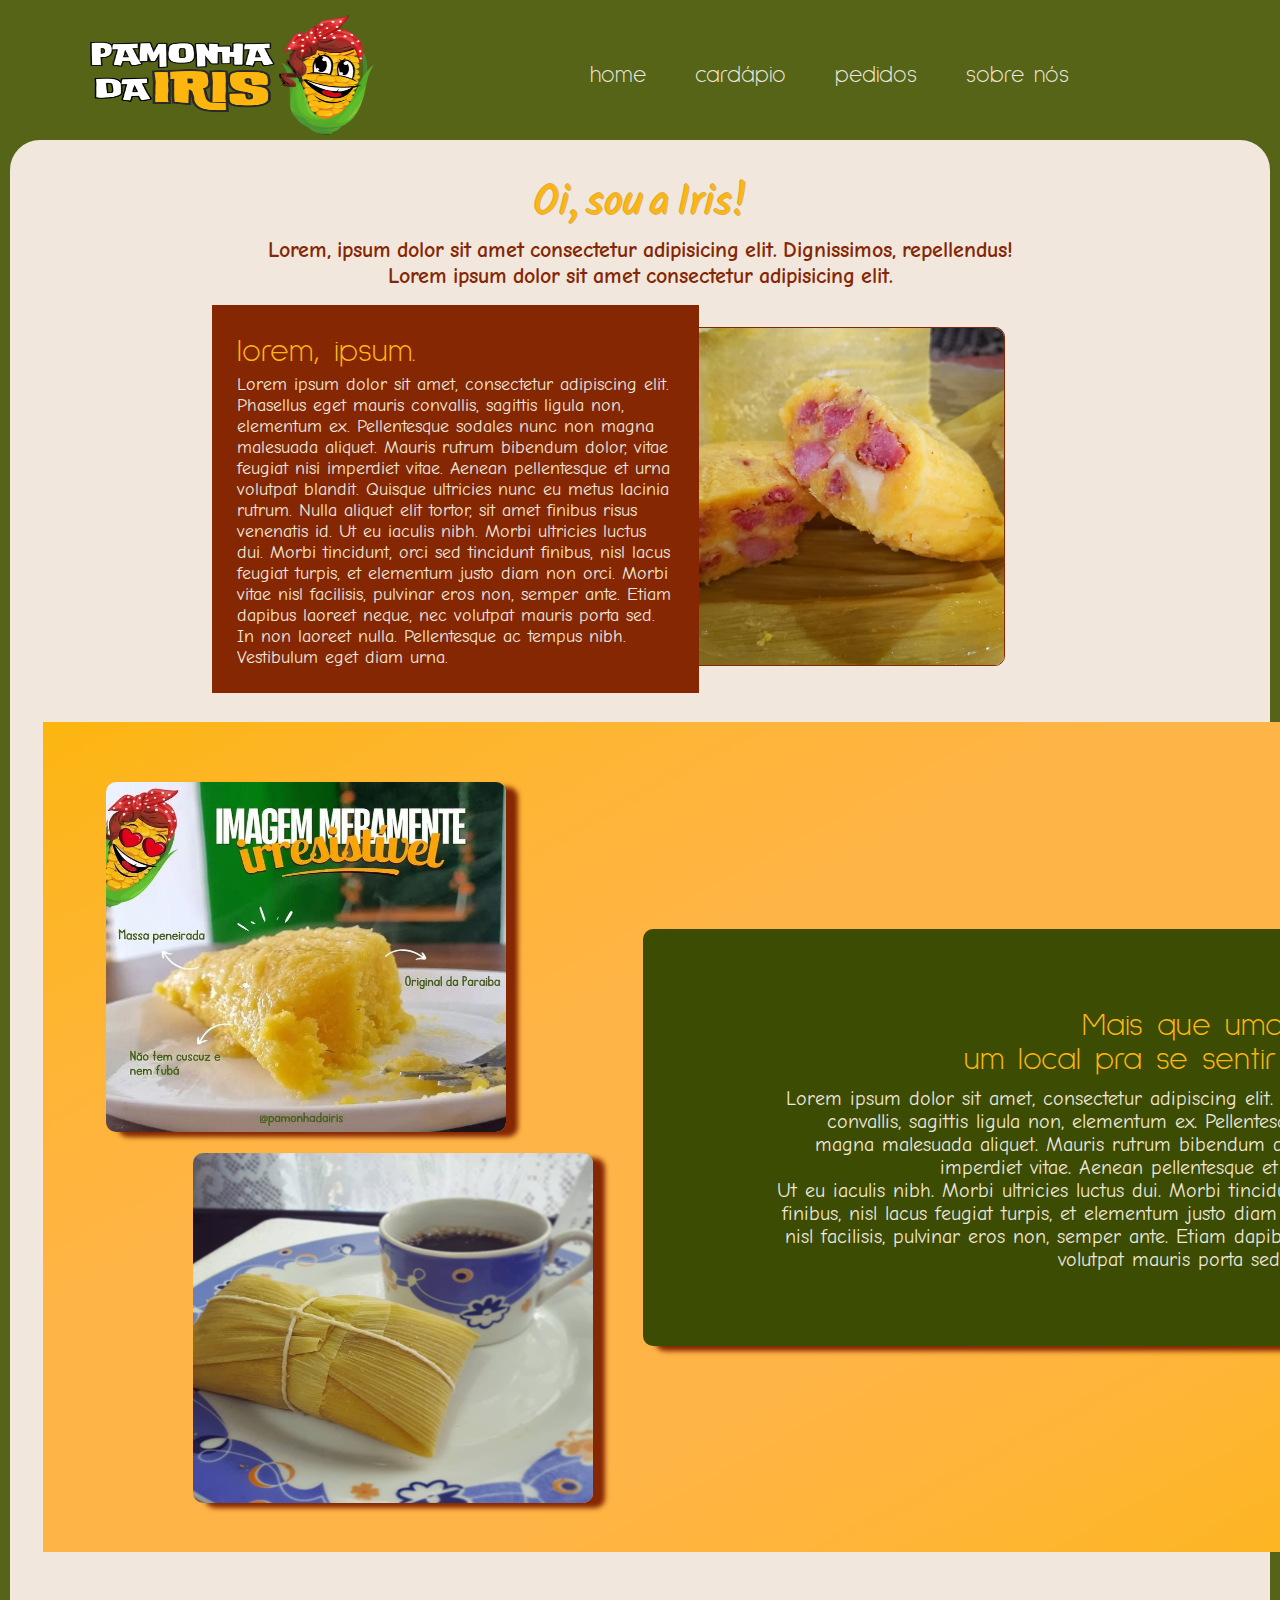
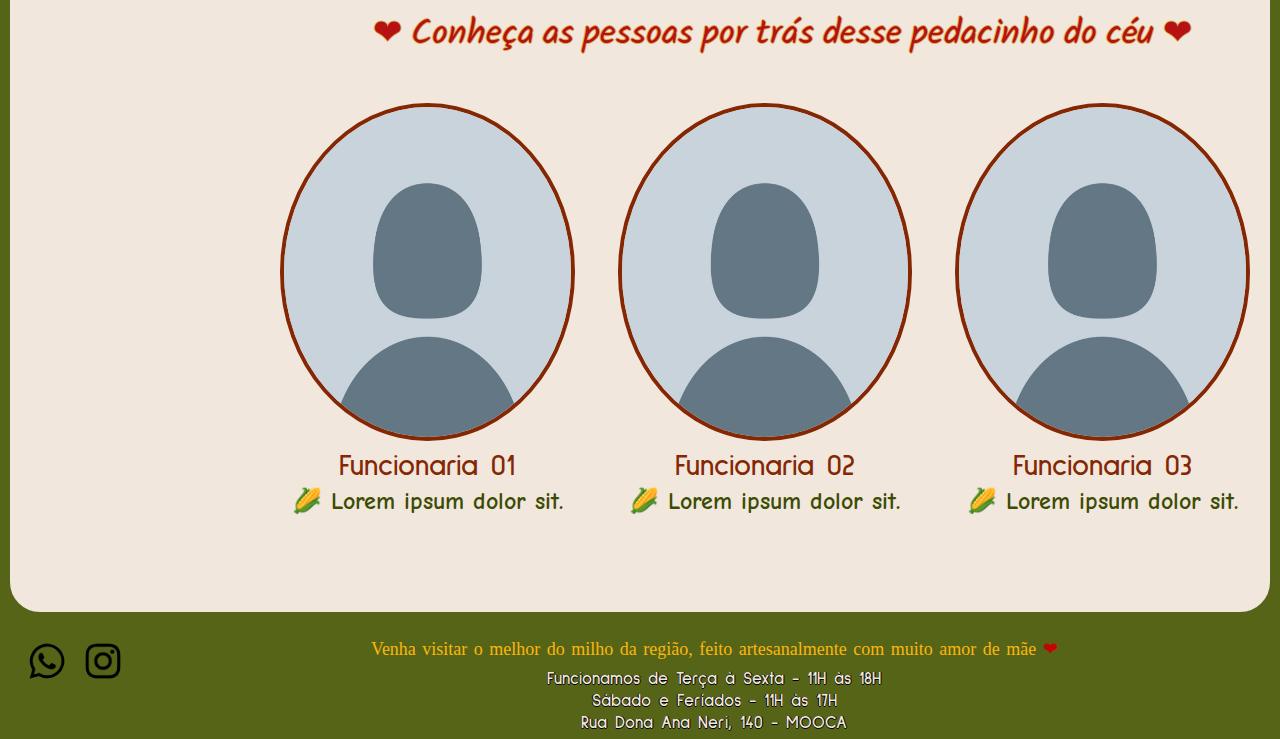
==== commit 1532b2f8: "finalizacao estilos about" ====
--- a/about.html
+++ b/about.html
@@ -46,29 +46,30 @@
 
             </div>
             <div class="mais__sobre__texto">
-                <h3>Mais que uma simples loja, um local pra se sentir em casa</h3>
+                <h3>Mais que uma simples loja,</h3> 
+                <h3 id="mais__sobre__titulo2">um local pra se sentir em casa 🏡</h3>
                 <p>Lorem ipsum dolor sit amet, consectetur adipiscing elit. Phasellus eget mauris convallis, sagittis ligula non, elementum ex. Pellentesque sodales nunc non magna malesuada aliquet. Mauris rutrum bibendum dolor, vitae feugiat nisi imperdiet vitae. Aenean pellentesque et urna volutpat blandit.</p>
                 <p>Ut eu iaculis nibh. Morbi ultricies luctus dui. Morbi tincidunt, orci sed tincidunt finibus, nisl lacus feugiat turpis, et elementum justo diam non orci. Morbi vitae nisl facilisis, pulvinar eros non, semper ante. Etiam dapibus laoreet neque, nec volutpat mauris porta sed. In non laoreet nulla.</p>
             </div>
         </section>
 
         <section class="funcionarios">
-            <h4>Conheça as pessoas por trás desse pedacinho do céu:</h4>
+            <h4>❤ Conheça as pessoas por trás desse pedacinho do céu ❤</h4>
             <div class="funcionarios__container">
                 <div class="funcionaria">
                     <img src="img/no_img.png" alt="imagem da funcionaria 01">
-                    <p>funcionaria 01</p>
-                    <p>Lorem ipsum dolor sit.</p>
+                    <p class="funcionaria__nome">Funcionaria 01</p>
+                    <p class="funcionaria__sobre">🌽 Lorem ipsum dolor sit.</p>
                 </div>
                 <div class="funcionaria">
                     <img src="img/no_img.png" alt="imagem da funcionaria 01">
-                    <p>funcionaria 02</p>
-                    <p>Lorem ipsum dolor sit.</p>
+                    <p class="funcionaria__nome">Funcionaria 02</p>
+                    <p class="funcionaria__sobre">🌽 Lorem ipsum dolor sit.</p>
                 </div>
                 <div class="funcionaria">
                     <img src="img/no_img.png" alt="imagem da funcionaria 01">
-                    <p>funcionaria 03</p>
-                    <p>Lorem ipsum dolor sit.</p>
+                    <p class="funcionaria__nome">Funcionaria 03</p>
+                    <p class="funcionaria__sobre">🌽 Lorem ipsum dolor sit.</p>
                 </div>
             </div>
         </section>
--- a/styles/main.css
+++ b/styles/main.css
@@ -2,8 +2,8 @@
 @import url('https://fonts.googleapis.com/css2?family=Comic+Neue:ital,wght@0,300;0,400;0,700;1,300;1,400;1,700&display=swap');
 @import url('https://fonts.googleapis.com/css2?family=Archivo+Black&display=swap');
 @import url('https://fonts.googleapis.com/css2?family=Kalam:wght@300;400&display=swap');
-/* font-family: 'Sulphur Point', sans-serif;*/
-/*font-family: 'Comic Neue', cursive;*/
+/* font-family: 'Sulphur Point', sans-serif; */
+/* font-family: 'Comic Neue', cursive; */
 /* font-family: 'Archivo Black', sans-serif; */
 /* font-family: 'Kalam', cursive; */
 
@@ -29,6 +29,7 @@
 }
 
 body {
+    font-size: 16px;
 	font-family: 'Sulphur Point', sans-serif;
 	background-color: var(--verde-escuro);
     text-align: center;
--- a/styles/about.css
+++ b/styles/about.css
@@ -57,8 +57,9 @@
 
 .historia__texto p {
     color: var(--bege-fundo);
-    font-size: 16px;
-    font-family: 'Comic Neue', cursive;
+    font-size: 18px;
+    font-family: 'Comic Neue', cursive;
+    word-spacing: 1px;
 }
 
 .historia__img {
@@ -86,7 +87,7 @@
     margin-left: 28px;
     width: 1500px;
     height: 830px;
-    background-color: var(--amarelo-escuro);
+    background-image: linear-gradient(to left top, #fcb60d, #fdb523, #feb531, #ffb43d, #ffb447, #ffb447, #ffb447, #ffb447, #ffb43d, #feb531, #fdb523, #fcb60d);
 }
 
 .mais__sobre__img {
@@ -100,8 +101,16 @@
 .mais__sobre__img img {
     width: 400px;
     height: 350px;
-    border: 2px solid var(--marrom);
+    margin-bottom: 15px;
     border-radius: 10px;
+    box-shadow: 12px 5px 5px var(--marrom);
+}
+
+.mais__sobre__img img:hover {
+    -webkit-transform: scale(1.07);
+    -ms-transform: scale(1.07);
+    transform: scale(1.07);
+    transition: 1s ease;
 }
 
 #img_1 {
@@ -109,7 +118,7 @@
 }
 
 #img_2 {
-    margin-left: 200px;
+    margin-left: 150px;
     margin-bottom: -50px;
 }
 
@@ -123,38 +132,91 @@
     position: absolute;
     background-color: var(--verde-medio);
     padding: 5% 2% 5% 5%;
-    margin: 5% 0% 5% 42%;
+    margin: 5% 0% 5% 40%;
     border-radius: 10px;
+    box-shadow: 12px 5px 5px var(--marrom);
+}
+
+.mais__sobre .mais__sobre__texto:hover {
+    -webkit-transform: scale(1.05);
+    -ms-transform: scale(1.05);
+    transform: scale(1.05);
+    transition: 1s ease;
+}
+
+.mais__sobre__texto h3 {
+    color: var(--amarelo-escuro);
+    font-weight: 300;
+    text-transform: none;
+    font-family: 'Sulphur Point', sans-serif;
+    font-size: 32px;
+}
+
+#mais__sobre__titulo2 {
+    margin-bottom: 5px;
+    margin-top: -10px;
+}
+
+.mais__sobre__texto p {
+    color: var(--bege-fundo);
+    font-size: 20px;
+    font-family: 'Comic Neue', cursive;
+    word-spacing: 1px;
+    padding-left: 50px;
 }
 
 /* FUNCIONÁRIOS */
 .funcionarios {
-    width: 95vw;
+    width: 1500px;
+    height: 600px;
     display: flex;
     flex-direction: column;
     align-items: center;
     gap: 30px;
+    margin-top: 30px;
+    margin-bottom: 25px;
 }
 
 .funcionarios h4 {
-    width: 45%;
+    font-size: 2.2em;
+    font-family: 'Kalam', cursive;
+    font-weight: 400;
+    word-spacing: -5px;
+    color: var(--marrom-vinho);
+    text-shadow: -1px 0 #DBAC51, 0 1px #DBAC51,
+    1px 0 #DBAC51, 0 -1px #DBAC51;
+    margin-top: 25px;
+    text-align: left;
+    margin-left: 35px;
+}
+
+.funcionarios__container {
+    display: flex;
+    justify-content: space-around;
+}
+
+.funcionaria {
+    margin-top: 10px;
+    margin-bottom: 15px;
+}
+
+.funcionaria img {
+    width: 85%;
+    height: 65%;
+    border: 4px solid var(--marrom);
+    border-radius: 50%;
+}
+
+.funcionaria__nome {
+    font-family: 'Sulphur Point', sans-serif;
+    font-size: 1.8em;
+    color: var(--marrom);
+    font-weight: 700;
+}
+
+.funcionaria__sobre {
+    font-family: 'Comic Neue', cursive;
+    font-size: 1.5em;
     color: var(--verde-medio);
     font-weight: 700;
-    font-family: 'Sulphur Point', sans-serif;
-    font-size: 24px;
-    margin-top: 25px;
-    border: 2px solid var(--marrom);
-    border-radius: 5px;
-    padding: 5px;
-    word-spacing: -3px;
-}
-
-.funcionarios__container {
-    display: flex;
-    justify-content: space-around;
-}
-
-.funcionaria img {
-    width: 60%;
-    height: 80%;
 }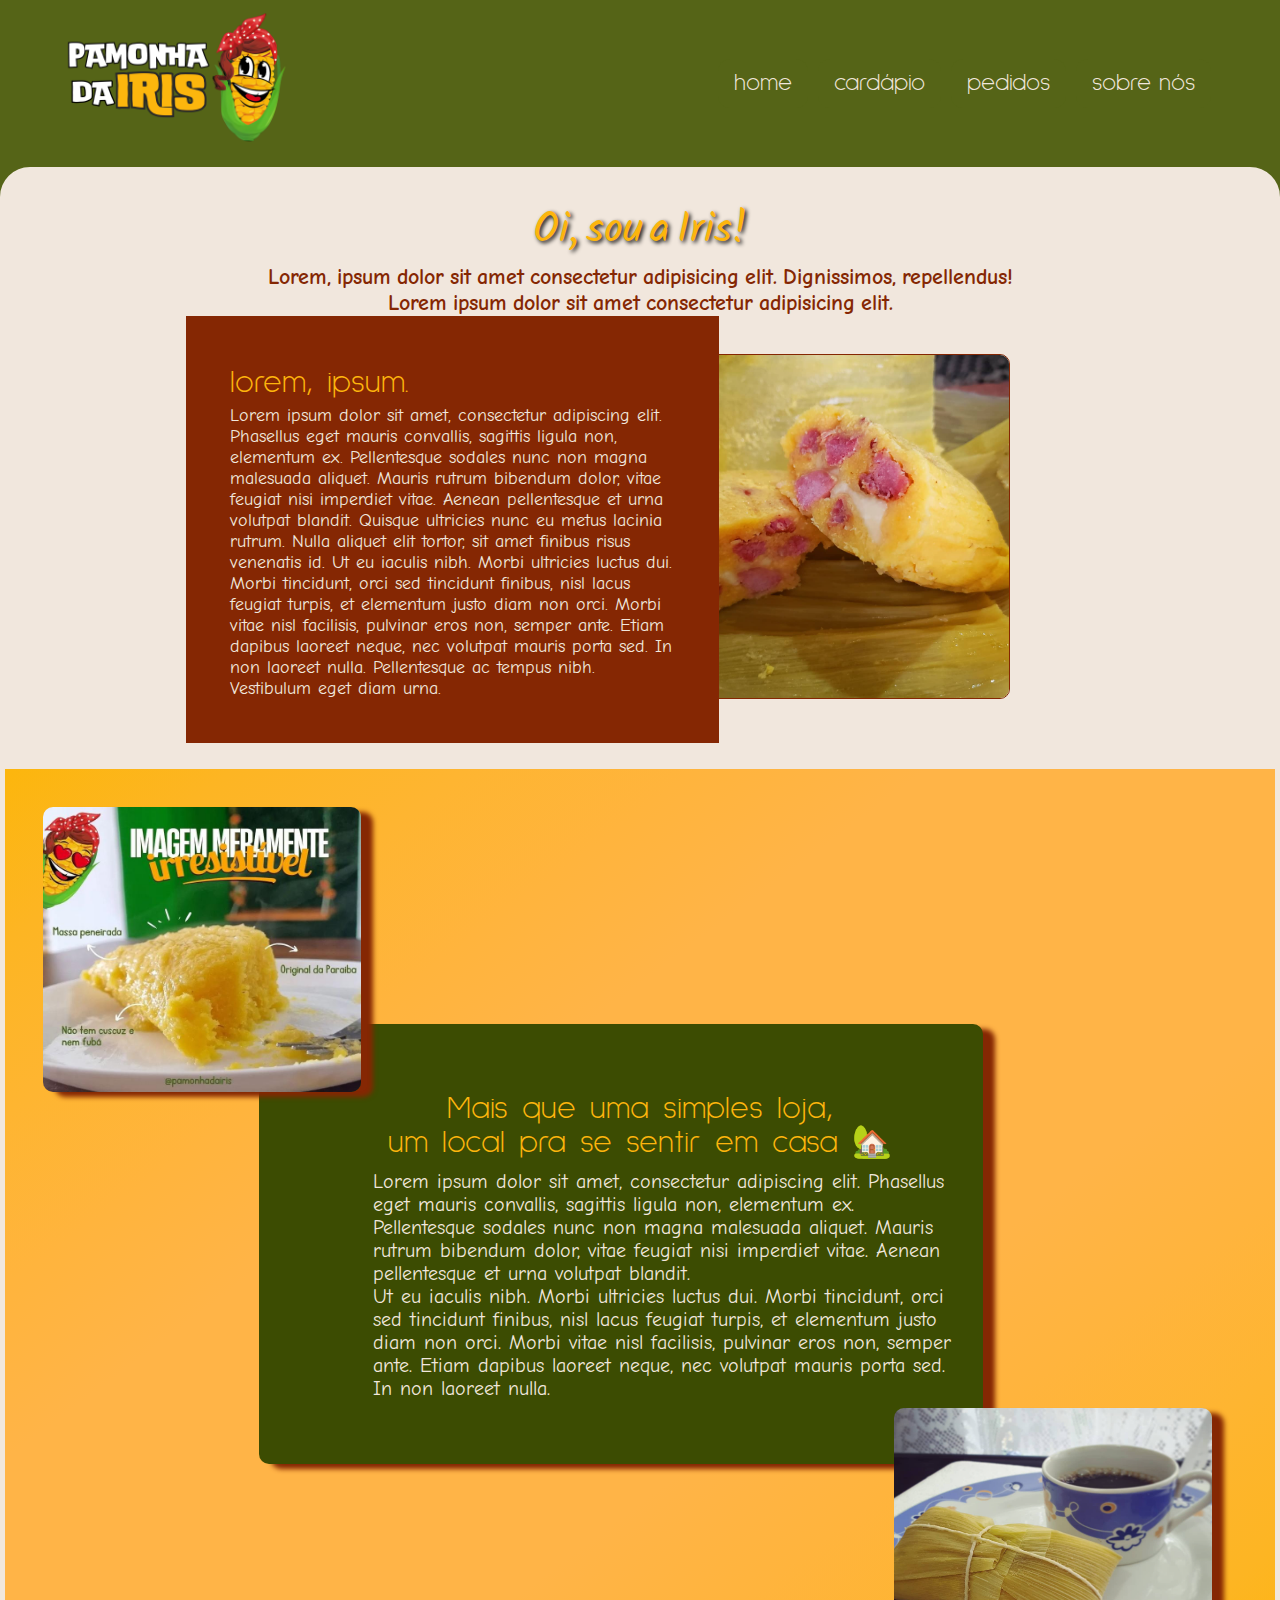
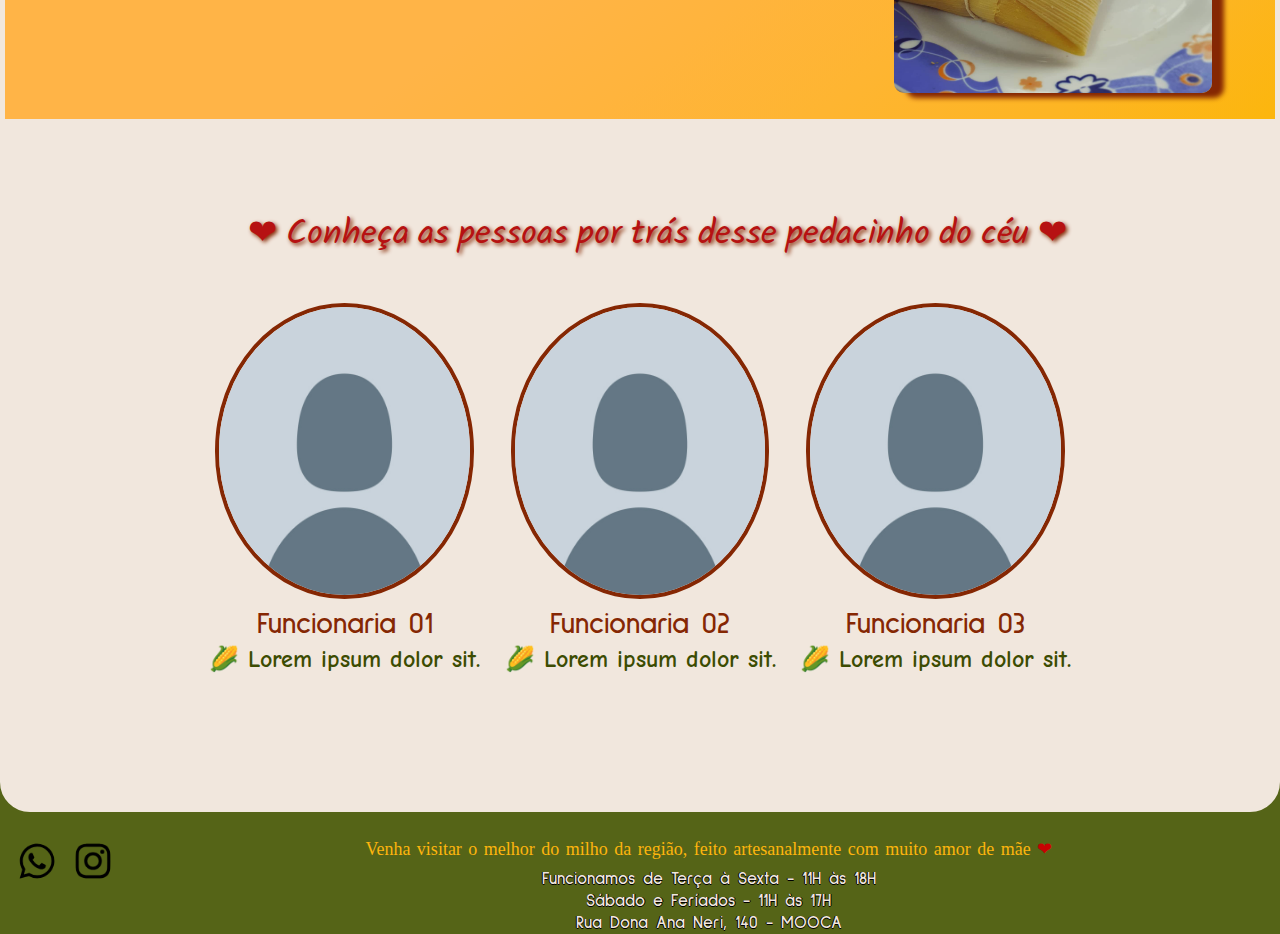
==== commit fbc660d4: "ajuste de tamanho de tela" ====
--- a/about.html
+++ b/about.html
@@ -40,17 +40,20 @@
         </section>
         
         <section class="mais__sobre">
-            <div class="mais__sobre__img">
-                <img src="img/img_pamonha.jpeg" alt="imagem empresa" id="img_1">
-                <img src="img/img_1.png" alt="imagem empresa" id="img_2">
+            <div class="mais__sobre__img" id="img_1">
+                <img src="img/img_pamonha.jpeg" alt="imagem empresa">
+            </div>
 
-            </div>
             <div class="mais__sobre__texto">
                 <h3>Mais que uma simples loja,</h3> 
                 <h3 id="mais__sobre__titulo2">um local pra se sentir em casa 🏡</h3>
                 <p>Lorem ipsum dolor sit amet, consectetur adipiscing elit. Phasellus eget mauris convallis, sagittis ligula non, elementum ex. Pellentesque sodales nunc non magna malesuada aliquet. Mauris rutrum bibendum dolor, vitae feugiat nisi imperdiet vitae. Aenean pellentesque et urna volutpat blandit.</p>
                 <p>Ut eu iaculis nibh. Morbi ultricies luctus dui. Morbi tincidunt, orci sed tincidunt finibus, nisl lacus feugiat turpis, et elementum justo diam non orci. Morbi vitae nisl facilisis, pulvinar eros non, semper ante. Etiam dapibus laoreet neque, nec volutpat mauris porta sed. In non laoreet nulla.</p>
             </div>
+            <div class="mais__sobre__img" id="img_2">
+                <img src="img/img_1.png" alt="imagem empresa">
+            </div>
+
         </section>
 
         <section class="funcionarios">
--- a/styles/main.css
+++ b/styles/main.css
@@ -11,7 +11,7 @@
 :root {
     --bege-fundo: #F1E7DD;
     /* 241 231  221*/
-    --amarelo-escuro: #FCB60D;
+    --amarelo-escuro: rgb(253, 181, 13);
     /* 252 182 13 */
     --preto: rgb(4, 2, 1);
     --marrom: rgb(133, 39, 3);
@@ -19,8 +19,8 @@
     /* 85 100 23 */
     --verde-medio: #3C4C02;
     /* 60 76 2 */
-    --vermelho: rgb(199, 2, 2);
-    --marrom-vinho: rgb(182, 18, 18);
+    --vermelho: #c70202;
+    --marrom-vinho: #b61212;
 }
 
 * {
@@ -33,7 +33,6 @@
 	font-family: 'Sulphur Point', sans-serif;
 	background-color: var(--verde-escuro);
     text-align: center;
-    border: 10px solid var(--verde-escuro);
 }
 
 /* CABEÇALHO */
@@ -42,19 +41,21 @@
     align-items: center;
     justify-content: space-between;
     background-color: var(--verde-escuro);
-    height: 130px;
     font-family: 'Sulphur Point', sans-serif;
+    padding: 1% 5%;
 }
 
 .container__header__logo {
-    width: 300px;
-    height: 120px;
+    width: 20%;
+    height: auto;
+    margin-bottom: 1%;
 }
 
 .logo_img {
-    padding-left: 25%;
     width: 100%;
     height: 100%;
+    object-fit: contain; /* Garante que a imagem mantenha suas proporções */
+    display: block; /* Remove espaçamento extra abaixo da imagem */
 }
 
 .container__header__logo img:hover {
@@ -70,16 +71,20 @@
 
 .menu {
     list-style: none;
-    padding: 100px;
-    margin-right: 75px;
+    padding: 0;
+    margin: 0;
+    display: flex;
+    flex-grow: 1;
+    justify-content: flex-end;
 }
 
 .menu__item {
     background-color: var(--verde-escuro); 
     display: inline-block;
-    margin-right: 10px;
+    margin: 0 5px;
     border-radius: 12px;
-    font-size: 23px;
+    font-size: 1.5em;
+    word-spacing: -3px;
     font-weight: 300;
     text-transform: lowercase;
 }
@@ -102,6 +107,8 @@
 
 /* RODAPÉ */
 .contato {
+    width: 100%;
+    height: auto;
     display: flex;
     flex-direction: row;
     justify-content: flex-start;
@@ -157,4 +164,53 @@
 
 .container_contato a:hover {
     filter: invert(1);
-}+}
+
+/* RESPONSIVIDADE */
+@media screen and (max-width: 768px) {
+    /* CABEÇALHO */
+    .container__header {
+        flex-direction: column;
+        width: auto;
+        height: auto; 
+        padding: 0;
+        align-items: center;
+    }
+
+    .container__header__logo {
+        width: 80%;
+        margin-bottom: 2%;
+    }
+
+    .logo_img {
+        padding-left: 0;
+        width: 100%;
+    }
+
+    .menu {
+        padding: 2% 0;
+        width: 100%;
+        justify-content: space-around; /* Ajuste para manter os itens na mesma linha */
+        flex-direction: row; /* Mantenha a direção da linha */
+        align-items: center;
+    }
+
+    .menu__item {
+        margin: 5px;
+        font-size: 1.2em;
+        word-spacing: -3px;
+    }
+    
+    .menu__item a {
+        padding: 0; /* Ajuste do espaçamento interno */
+        border-radius: 12px;
+        font-size: 1.2em;
+    }
+
+    /*RODAPÉ*/
+    .contato {
+        flex-direction: column;
+        align-items: center;
+    }
+
+}
--- a/styles/about.css
+++ b/styles/about.css
@@ -16,8 +16,7 @@
     font-weight: 400;
     word-spacing: -10px;
     color: var(--amarelo-escuro);
-    text-shadow: -1px 0 #DBAC51, 0 1px #DBAC51,
-    1px 0 #DBAC51, 0 -1px #DBAC51;
+    text-shadow: 2px 2px 4px #000000;
 }
 
 .about-us p {
@@ -40,7 +39,7 @@
 .historia__texto {
     background-color: var(--marrom);
     width: 50%;
-    padding: 25px;
+    padding: 5%;
     margin-right: 85%;
     position: absolute;
     z-index: 2;
@@ -83,25 +82,24 @@
     position: relative;
     box-sizing: border-box;
     max-width: 1600px !important;
-    margin-top: 50px;
-    margin-left: 28px;
-    width: 1500px;
-    height: 830px;
+    margin: 0;
+    width: 100%;
+    height: 950px;
+    margin-top: 5%;
+    margin-bottom: 5%;
     background-image: linear-gradient(to left top, #fcb60d, #fdb523, #feb531, #ffb43d, #ffb447, #ffb447, #ffb447, #ffb447, #ffb43d, #feb531, #fdb523, #fcb60d);
 }
 
 .mais__sobre__img {
-    z-index: 1;
-    width: 35%;
-    height: 700px;
-    margin-top: 10px;
-    margin-bottom: 20px;
+    width: 25%;
+    height: 30%;
+    margin: 0;
 }
 
 .mais__sobre__img img {
-    width: 400px;
-    height: 350px;
-    margin-bottom: 15px;
+    width: 100%;
+    height: 100%;
+    margin: 0;
     border-radius: 10px;
     box-shadow: 12px 5px 5px var(--marrom);
 }
@@ -114,25 +112,30 @@
 }
 
 #img_1 {
-    
+    align-self: flex-start;
+    margin-left: 3%;
+    position: absolute;
+    z-index: 1;
+    margin-top: 3%;
 }
 
 #img_2 {
-    margin-left: 150px;
-    margin-bottom: -50px;
-}
-
-#img_3 {
-    margin-left: 400px;
+    margin: 0;
+    align-self: flex-end;
+    left: 70%;
+    position: absolute;
+    z-index: 1;
+    margin-bottom: 2%;
 }
 
 .mais__sobre__texto {
-    text-align: right;
-    width:50%;
-    position: absolute;
+    text-align: left;
+    width: 50%;
     background-color: var(--verde-medio);
     padding: 5% 2% 5% 5%;
-    margin: 5% 0% 5% 40%;
+    margin: 0;
+    position: relative;
+    left: 20%;
     border-radius: 10px;
     box-shadow: 12px 5px 5px var(--marrom);
 }
@@ -150,6 +153,7 @@
     text-transform: none;
     font-family: 'Sulphur Point', sans-serif;
     font-size: 32px;
+    text-align: center;
 }
 
 #mais__sobre__titulo2 {
@@ -167,7 +171,7 @@
 
 /* FUNCIONÁRIOS */
 .funcionarios {
-    width: 1500px;
+    width: 100%;
     height: 600px;
     display: flex;
     flex-direction: column;
@@ -183,8 +187,7 @@
     font-weight: 400;
     word-spacing: -5px;
     color: var(--marrom-vinho);
-    text-shadow: -1px 0 #DBAC51, 0 1px #DBAC51,
-    1px 0 #DBAC51, 0 -1px #DBAC51;
+    text-shadow: 2px 2px 4px var(--marrom);
     margin-top: 25px;
     text-align: left;
     margin-left: 35px;
@@ -219,4 +222,64 @@
     font-size: 1.5em;
     color: var(--verde-medio);
     font-weight: 700;
+}
+
+@media screen and (max-width: 768px) {
+    /* ESPAÇAMENTO SEÇÃO 2*/
+    .historia {
+        margin-top: 10%;
+    }
+
+    .historia__texto p {
+        font-size: 10px;
+    }
+    
+    /* TAMANHO DA ÁREA NOSSA HISTÓRIA */
+    .historia__texto {
+        width: 80%;
+    }
+
+    .historia__img {
+        width:80%;
+    }
+
+    /* SEÇÃO MAIS SOBRE */
+    .mais__sobre {
+        height: 750px;
+    }
+
+    .mais__sobre__texto {
+        width: 90%;
+        left: 0;
+    }
+
+    .mais__sobre__texto h3 {
+        font-size: 26px;
+        text-align: left;
+    }
+
+    .mais__sobre__img {
+        width: 56%;
+        height: 20%;
+    }
+
+    .mais__sobre__texto p {
+        font-size: 16px;
+    }
+
+    #img_1 {
+        align-self: flex-end;
+        margin-left: 0%;
+        margin-bottom: 10%;
+    }
+
+    #img_2 {
+        margin: 0;
+        align-self: flex-start;
+        left: 41%;
+        position: absolute;
+        z-index: 1;
+        margin-top: 10%;
+    }
+
 }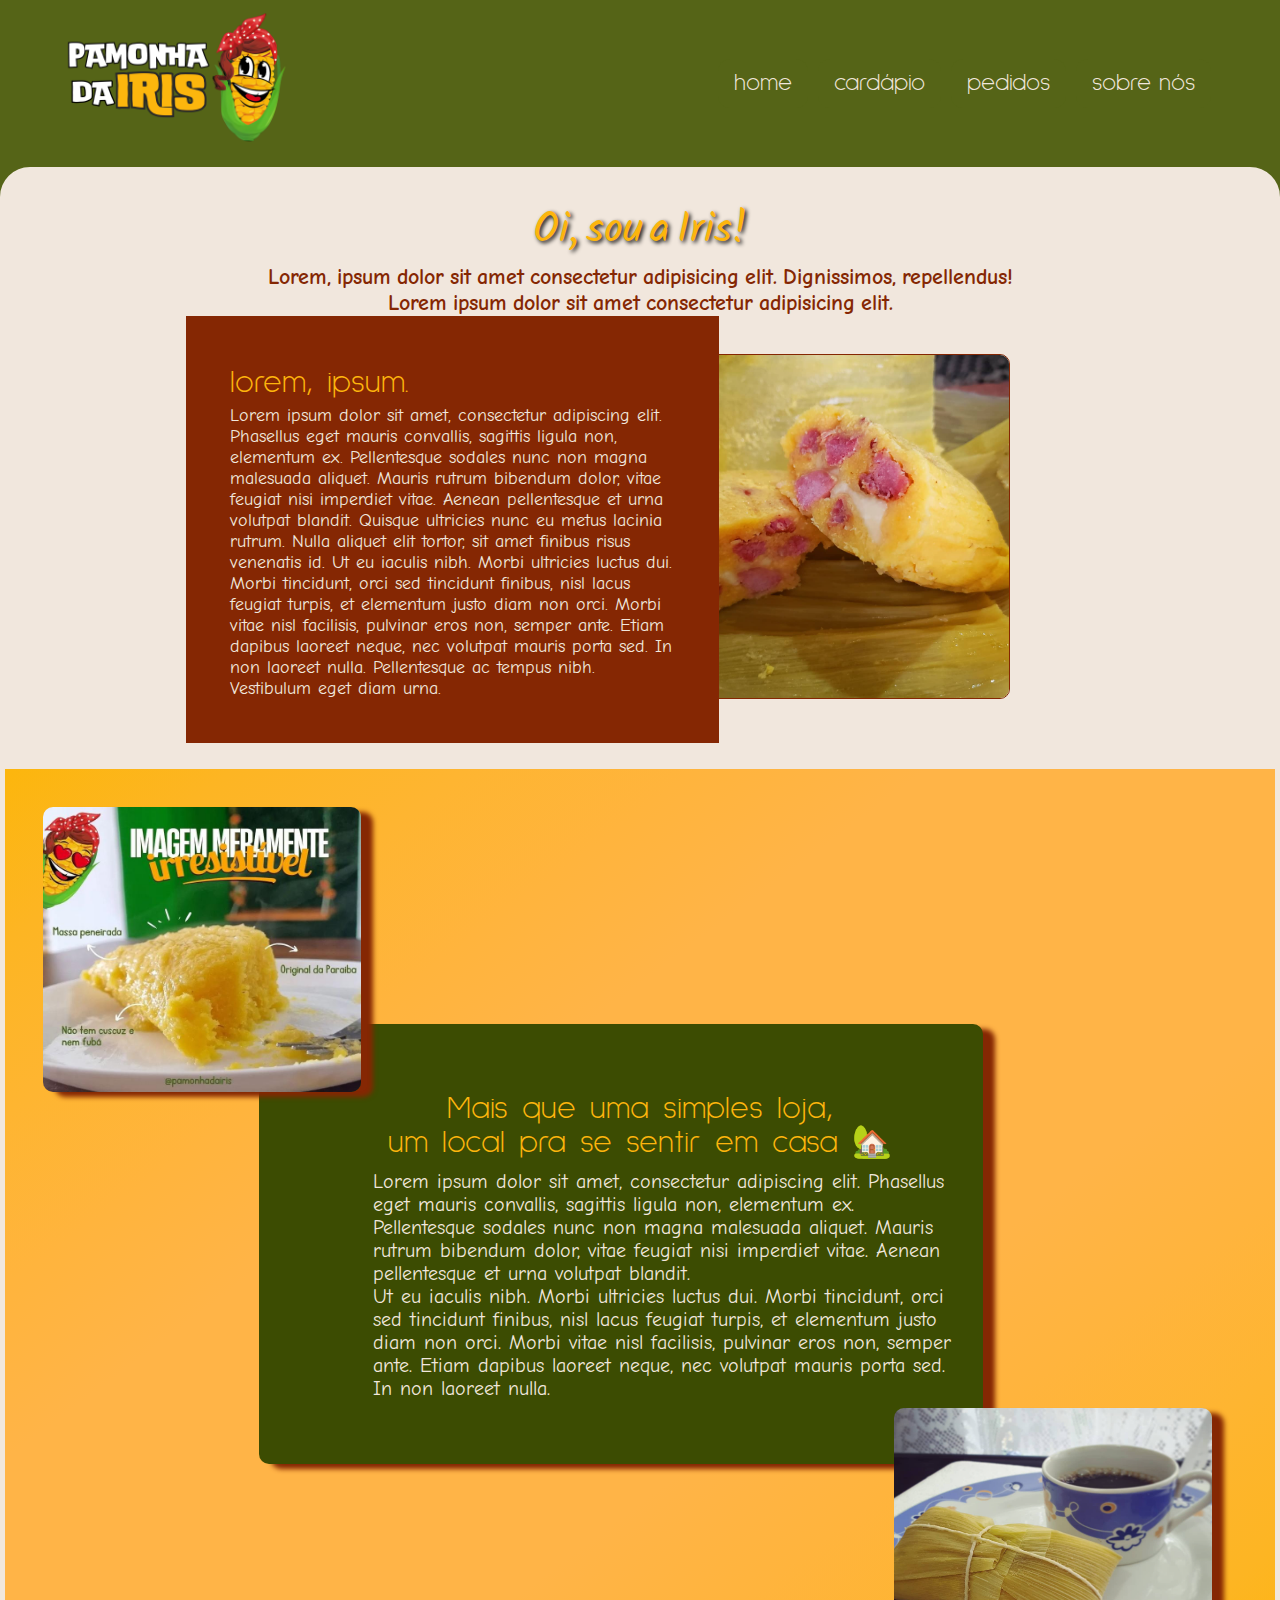
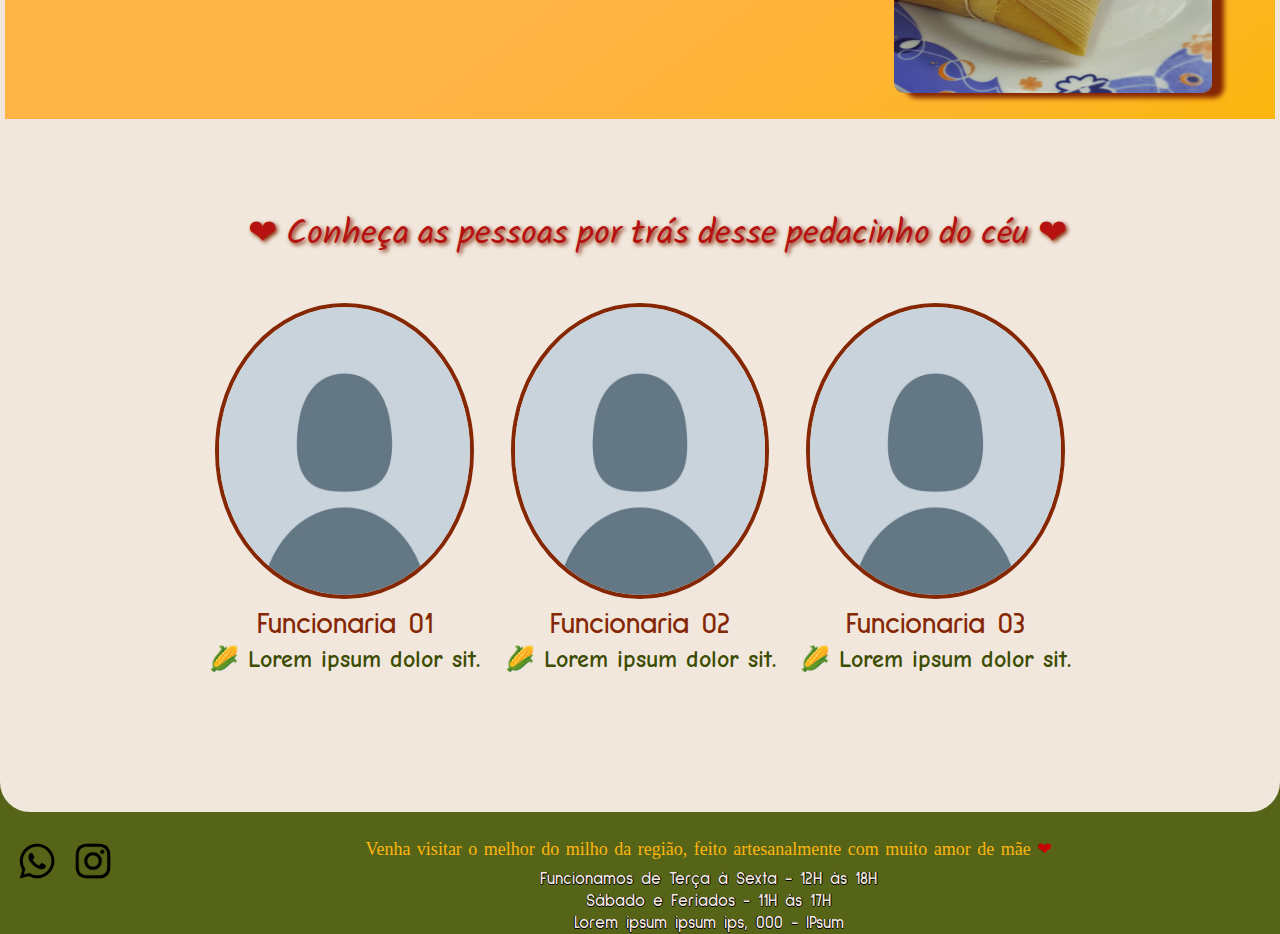
==== commit eade23b4: "Update about.html" ====
--- a/about.html
+++ b/about.html
@@ -90,13 +90,13 @@
 
         <div class="contato__redes">
             <p class="contato__redes__p1">Venha visitar o melhor do milho da região, feito artesanalmente com muito amor de mãe <span id="contato_coracao">❤</span></p>
-            <p class="contato__redes__p2">Funcionamos de Terça à Sexta - 11H às 18H</p>
+            <p class="contato__redes__p2">Funcionamos de Terça à Sexta - 12H às 18H</p>
             <p class="contato__redes__p2">Sábado e Feríados - 11H às 17H</p>
-            <p class="contato__redes__p2">Rua Dona Ana Neri, 140 - MOOCA</p>
+            <p class="contato__redes__p2">Lorem ipsum ipsum ips, 000 - IPsum</p>
         </div>
 
     </footer>
 
     <script src="script.js"></script>
 </body>
-</html>+</html>
--- a/styles/about.css
+++ b/styles/about.css
@@ -225,13 +225,25 @@
 }
 
 @media screen and (max-width: 768px) {
+    main {
+        width: 95%;
+        margin-left: 1.3%;
+    }
+
+    .about-us p {
+        font-size: 20px;
+    }
     /* ESPAÇAMENTO SEÇÃO 2*/
     .historia {
         margin-top: 10%;
     }
 
+    .historia__texto h2 {
+        font-size: 24px;
+    }
+
     .historia__texto p {
-        font-size: 10px;
+        font-size: 8px;
     }
     
     /* TAMANHO DA ÁREA NOSSA HISTÓRIA */
@@ -240,7 +252,8 @@
     }
 
     .historia__img {
-        width:80%;
+        width: 75%;
+        margin-left: 15%;
     }
 
     /* SEÇÃO MAIS SOBRE */
@@ -249,12 +262,14 @@
     }
 
     .mais__sobre__texto {
-        width: 90%;
-        left: 0;
+        width: 85%;
+        left: 13px;
+        padding-top: 8%;
+        padding-bottom: 10%;
     }
 
     .mais__sobre__texto h3 {
-        font-size: 26px;
+        font-size: 20px;
         text-align: left;
     }
 
@@ -264,22 +279,45 @@
     }
 
     .mais__sobre__texto p {
-        font-size: 16px;
+        font-size: 14px;
     }
 
     #img_1 {
         align-self: flex-end;
-        margin-left: 0%;
-        margin-bottom: 10%;
+        margin-left: 9%;
+        margin-bottom: 17%;
     }
 
     #img_2 {
         margin: 0;
         align-self: flex-start;
-        left: 41%;
+        left: 39%;
         position: absolute;
         z-index: 1;
-        margin-top: 10%;
-    }
-
+        margin-top: 16%;
+    }
+    /* FUNCIONARIOS */
+    .funcionarios {
+        height: 430px;        
+    }
+
+    .funcionarios h4 {
+        font-size: 1.9em;
+        text-align: center;
+        margin-left: 0px;
+    }
+
+    .funcionaria img{
+        width: 75%;
+        height: 40%;
+        border: 3px solid var(--marrom);
+    }
+
+    .funcionaria__nome {
+        font-size: 1.4em;
+    }
+
+    .funcionaria__sobre {
+        font-size: 1em;
+    }
 }